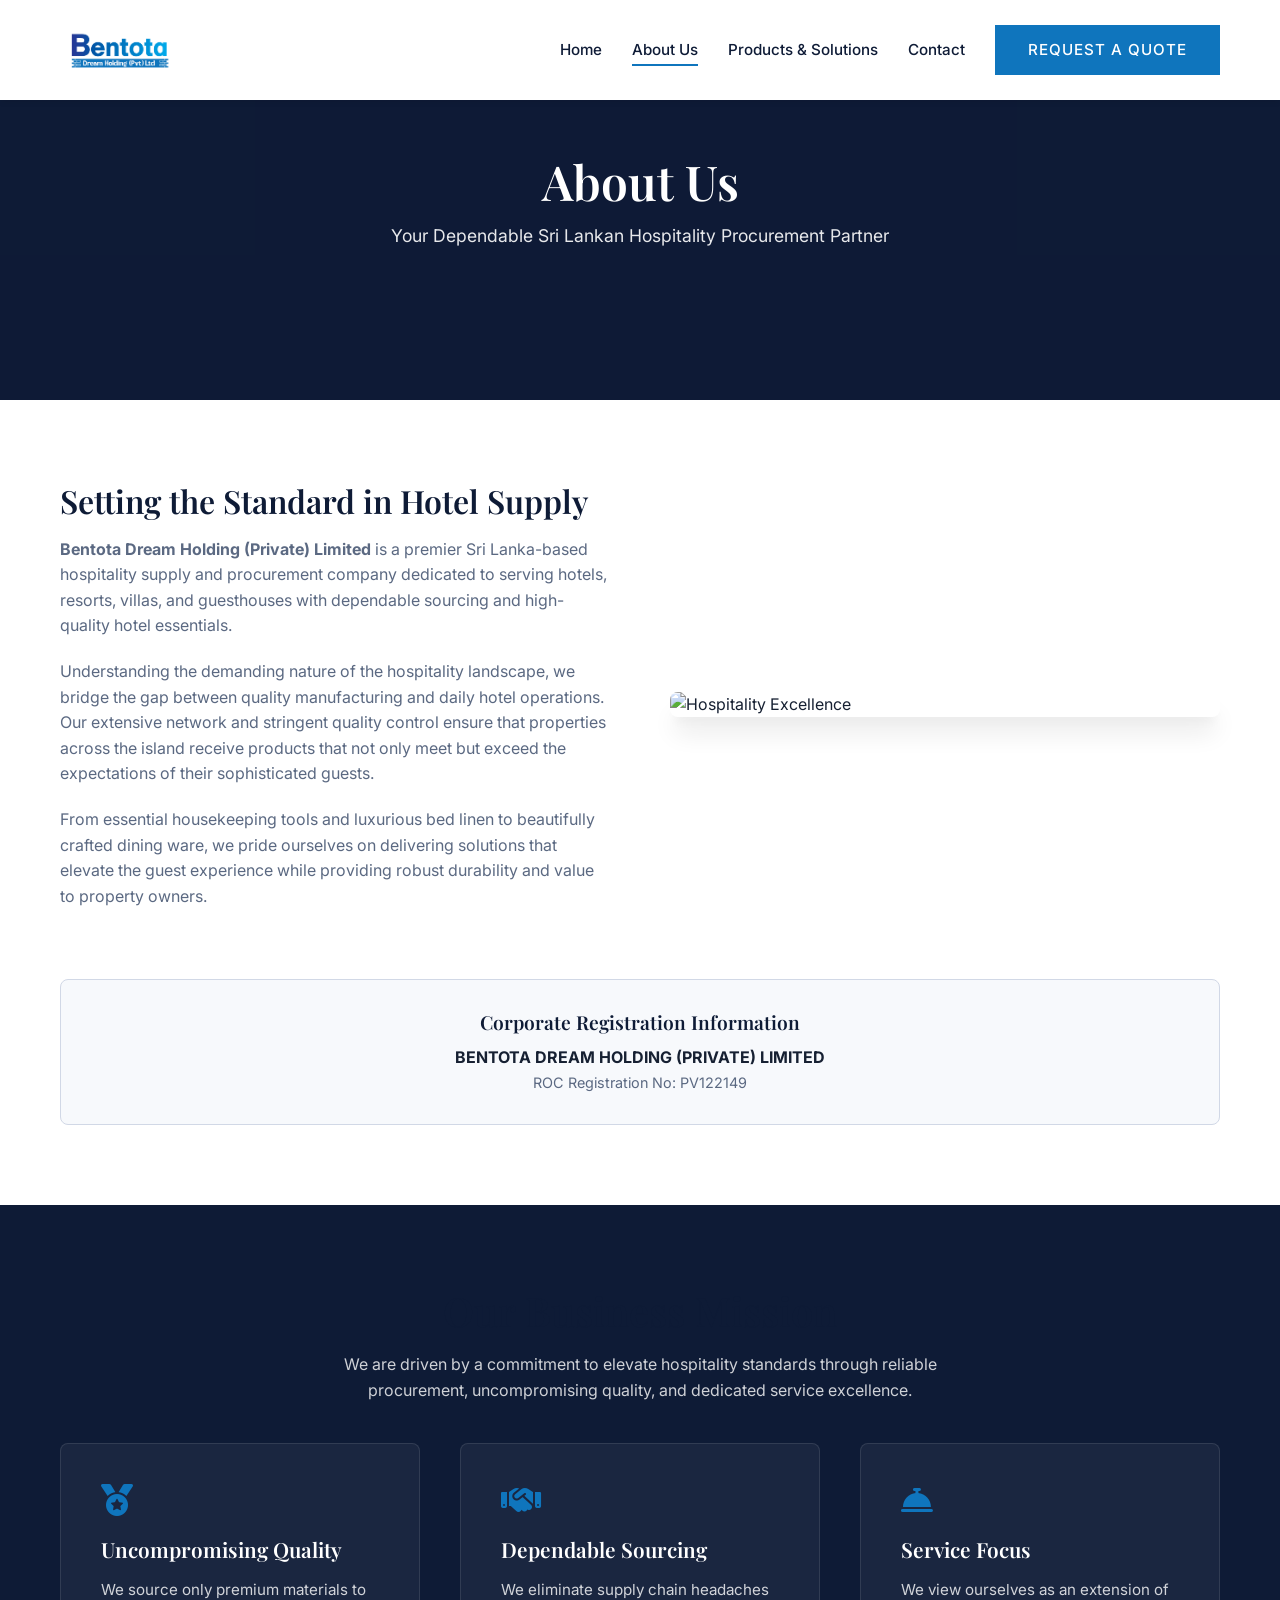
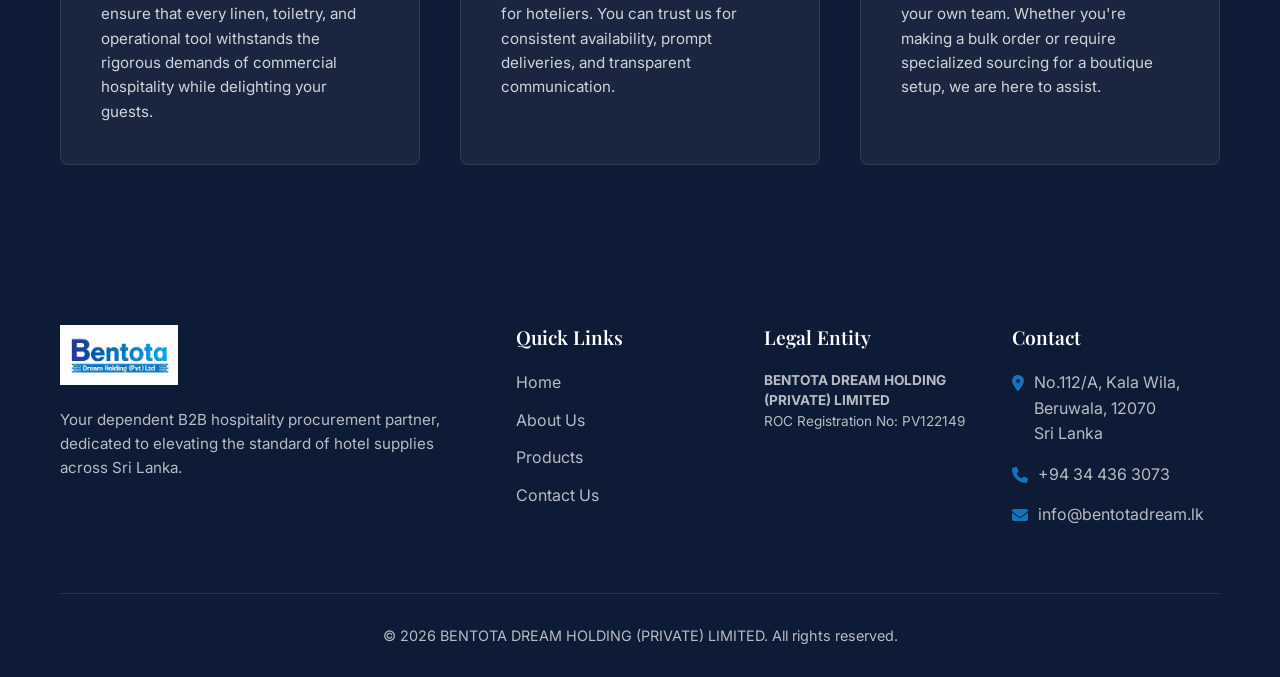
==== about.html @ bf65d2e4 "first" ====
<!DOCTYPE html>
<html lang="en">
<head>
    <meta charset="UTF-8">
    <meta name="viewport" content="width=device-width, initial-scale=1.0">
    <title>About Us | Bentota Dream Hotel Supplies</title>
    <meta name="description" content="Learn about BENTOTA DREAM HOLDING (PRIVATE) LIMITED, your dependable Sri Lanka-based hospitality supply and procurement partner serving hotels, resorts, and villas.">
    <link rel="stylesheet" href="assets/css/style.css">
    <link rel="stylesheet" href="https://cdnjs.cloudflare.com/ajax/libs/font-awesome/6.4.0/css/all.min.css">
    <style>
        .about-content-wrapper {
            display: grid;
            grid-template-columns: 1fr 1fr;
            gap: 60px;
            align-items: center;
        }
        .about-text h3 {
            margin-bottom: 20px;
            font-size: 1.8rem;
        }
        .about-text p {
            margin-bottom: 20px;
            color: var(--text-light);
        }
        .about-image img {
            border-radius: 8px;
            box-shadow: var(--shadow-lg);
        }
        .stats-grid {
            display: grid;
            grid-template-columns: repeat(3, 1fr);
            gap: 30px;
            margin-top: 50px;
            text-align: center;
        }
        .stat-item h4 {
            font-size: 3rem;
            color: var(--secondary);
            margin-bottom: 10px;
        }
        .stat-item p {
            font-weight: 500;
            color: var(--text-dark);
            text-transform: uppercase;
            letter-spacing: 1px;
            font-size: 0.9rem;
        }

        .values-section {
            background-color: var(--primary);
            color: var(--white);
            padding: 80px 0;
        }
        .values-grid {
            display: grid;
            grid-template-columns: repeat(auto-fit, minmax(300px, 1fr));
            gap: 40px;
            margin-top: 40px;
        }
        .value-card {
            background: rgba(255, 255, 255, 0.05);
            padding: 40px;
            border-radius: 8px;
            border: 1px solid rgba(255, 255, 255, 0.1);
        }
        .value-card i {
            font-size: 2rem;
            color: var(--secondary);
            margin-bottom: 20px;
        }
        .value-card h4 {
            color: var(--white);
            font-size: 1.3rem;
            margin-bottom: 15px;
        }
        .value-card p {
            color: rgba(255, 255, 255, 0.8);
            font-size: 0.95rem;
        }
        
        .legal-box {
            background: var(--bg-color);
            border: 1px solid var(--border-color);
            padding: 30px;
            border-radius: 8px;
            margin-top: 50px;
            text-align: center;
        }

        @media (max-width: 992px) {
            .about-content-wrapper { grid-template-columns: 1fr; }
            .about-image { order: -1; }
            .stats-grid { grid-template-columns: 1fr; }
        }
    </style>
</head>
<body>

    <!-- Header Navigation -->
    <header class="scrolled"> <!-- Force scrolled state for inner pages if desired, or let JS handle it -->
        <div class="container navbar">
            <a href="index.html" class="logo-link"><img src="images/logo.jpg" alt="Bentota Dream Logo"></a>
            
            <nav class="nav-links">
                <a href="index.html" class="nav-link" style="color: var(--primary);">Home</a>
                <a href="about.html" class="nav-link" style="color: var(--primary);">About Us</a>
                <a href="products.html" class="nav-link" style="color: var(--primary);">Products & Solutions</a>
                <a href="contact.html" class="nav-link" style="color: var(--primary);">Contact</a>
                <a href="contact.html" class="btn btn-primary">Request a Quote</a>
            </nav>
            
            <button class="hamburger" style="color: var(--primary);">
                <i class="fas fa-bars"></i>
            </button>
        </div>
    </header>

    <!-- Page Banner -->
    <div class="page-banner" style="background-image: url('https://images.unsplash.com/photo-1541971875076-8f970d573be6?ixlib=rb-4.0.3&auto=format&fit=crop&w=1920&q=80');">
        <div class="page-banner-content container">
            <h1>About Us</h1>
            <p>Your Dependable Sri Lankan Hospitality Procurement Partner</p>
        </div>
    </div>

    <!-- About Section -->
    <section class="section section-light">
        <div class="container">
            <div class="about-content-wrapper">
                <div class="about-text">
                    <h2 class="section-title" style="text-align: left; font-size: 2rem;">Setting the Standard in Hotel Supply</h2>
                    <p><strong>Bentota Dream Holding (Private) Limited</strong> is a premier Sri Lanka-based hospitality supply and procurement company dedicated to serving hotels, resorts, villas, and guesthouses with dependable sourcing and high-quality hotel essentials.</p>
                    <p>Understanding the demanding nature of the hospitality landscape, we bridge the gap between quality manufacturing and daily hotel operations. Our extensive network and stringent quality control ensure that properties across the island receive products that not only meet but exceed the expectations of their sophisticated guests.</p>
                    <p>From essential housekeeping tools and luxurious bed linen to beautifully crafted dining ware, we pride ourselves on delivering solutions that elevate the guest experience while providing robust durability and value to property owners.</p>
                </div>
                <div class="about-image">
                    <img src="https://images.unsplash.com/photo-1574680096145-d05b474e2155?ixlib=rb-4.0.3&auto=format&fit=crop&w=800&q=80" alt="Hospitality Excellence">
                </div>
            </div>
            
            <div class="legal-box">
                <h3 style="margin-bottom: 10px; font-size: 1.2rem;">Corporate Registration Information</h3>
                <p style="color: var(--text-dark);"><strong>BENTOTA DREAM HOLDING (PRIVATE) LIMITED</strong></p>
                <p style="color: var(--text-light); font-size: 0.9rem;">ROC Registration No: PV122149</p>
            </div>
        </div>
    </section>

    <!-- Core Values Section -->
    <section class="values-section">
        <div class="container">
            <div class="text-center">
                <h2 style="font-size: 2.5rem; margin-bottom: 15px;">Our Business Mission</h2>
                <p style="color: rgba(255, 255, 255, 0.8); max-width: 600px; margin: 0 auto;">We are driven by a commitment to elevate hospitality standards through reliable procurement, uncompromising quality, and dedicated service excellence.</p>
            </div>
            
            <div class="values-grid">
                <div class="value-card">
                    <i class="fas fa-medal"></i>
                    <h4>Uncompromising Quality</h4>
                    <p>We source only premium materials to ensure that every linen, toiletry, and operational tool withstands the rigorous demands of commercial hospitality while delighting your guests.</p>
                </div>
                <div class="value-card">
                    <i class="fas fa-handshake"></i>
                    <h4>Dependable Sourcing</h4>
                    <p>We eliminate supply chain headaches for hoteliers. You can trust us for consistent availability, prompt deliveries, and transparent communication.</p>
                </div>
                <div class="value-card">
                    <i class="fas fa-concierge-bell"></i>
                    <h4>Service Focus</h4>
                    <p>We view ourselves as an extension of your own team. Whether you're making a bulk order or require specialized sourcing for a boutique setup, we are here to assist.</p>
                </div>
            </div>
        </div>
    </section>

    <!-- Footer -->
    <footer>
        <div class="container">
            <div class="footer-grid">
                <div class="footer-col">
                    <a href="index.html" class="footer-logo"><img src="images/logo.jpg" alt="Bentota Dream Logo"></a>
                    <p>Your dependent B2B hospitality procurement partner, dedicated to elevating the standard of hotel supplies across Sri Lanka.</p>
                </div>
                <div class="footer-col">
                    <h3>Quick Links</h3>
                    <ul class="footer-links">
                        <li><a href="index.html">Home</a></li>
                        <li><a href="about.html">About Us</a></li>
                        <li><a href="products.html">Products</a></li>
                        <li><a href="contact.html">Contact Us</a></li>
                    </ul>
                </div>
                <div class="footer-col">
                    <h3>Legal Entity</h3>
                    <p style="font-size: 0.85rem; line-height: 1.5;">
                        <strong>BENTOTA DREAM HOLDING (PRIVATE) LIMITED</strong><br>
                        ROC Registration No: PV122149
                    </p>
                </div>
                <div class="footer-col">
                    <h3>Contact</h3>
                    <ul class="footer-contact">
                        <li>
                            <i class="fas fa-map-marker-alt"></i>
                            <span>No.112/A, Kala Wila,<br>Beruwala, 12070<br>Sri Lanka</span>
                        </li>
                        <li>
                            <i class="fas fa-phone"></i>
                            <span>+94 34 436 3073</span>
                        </li>
                        <li>
                            <i class="fas fa-envelope"></i>
                            <span>info@bentotadream.lk</span>
                        </li>
                    </ul>
                </div>
            </div>
            <div class="footer-bottom">
                <p>&copy; 2026 BENTOTA DREAM HOLDING (PRIVATE) LIMITED. All rights reserved.</p>
            </div>
        </div>
    </footer>

    <script src="assets/js/main.js"></script>
    <script>
        // Ensure header acts correctly on non-home pages
        document.querySelector('header').classList.add('scrolled');
        window.addEventListener('scroll', () => {
            document.querySelector('header').classList.add('scrolled');
        });
    </script>
</body>
</html>
---- assets/css/style.css ----
@import url('https://fonts.googleapis.com/css2?family=Inter:wght@300;400;500;600&family=Playfair+Display:wght@400;500;600;700&display=swap');

:root {
  --primary: #0e1b36;        /* Deep Dark Blue */
  --secondary: #0f75bd;      /* Main Brand Blue */
  --secondary-hover: #0a568c; /* Darker blue for hover states */
  --bg-color: #f7f9fc;       /* Very light cool blue-white */
  --text-dark: #162032;      /* Deep blue-tinted text */
  --text-light: #5b6982;
  --white: #FFFFFF;
  --border-color: #d1d8e6;
  --danger: #e74c3c;
  --success: #2ecc71;
  --transition: all 0.3s ease;
  --shadow-sm: 0 4px 6px -1px rgba(0, 0, 0, 0.05), 0 2px 4px -1px rgba(0, 0, 0, 0.03);
  --shadow-md: 0 10px 15px -3px rgba(0, 0, 0, 0.1), 0 4px 6px -2px rgba(0, 0, 0, 0.05);
  --shadow-lg: 0 20px 25px -5px rgba(0, 0, 0, 0.1), 0 10px 10px -5px rgba(0, 0, 0, 0.04);
}

* {
  margin: 0;
  padding: 0;
  box-sizing: border-box;
}

body {
  font-family: 'Inter', sans-serif;
  color: var(--text-dark);
  background-color: var(--bg-color);
  line-height: 1.6;
  -webkit-font-smoothing: antialiased;
}

h1, h2, h3, h4, h5, h6 {
  font-family: 'Playfair Display', serif;
  font-weight: 600;
  color: var(--primary);
  line-height: 1.3;
}

a {
  text-decoration: none;
  color: inherit;
  transition: var(--transition);
}

ul {
  list-style: none;
}

img {
  max-width: 100%;
  height: auto;
  display: block;
}

/* Layout Classes */
.container {
  width: 100%;
  max-width: 1200px;
  margin: 0 auto;
  padding: 0 20px;
}

.section {
  padding: 80px 0;
}

.section-light {
  background-color: var(--white);
}

.section-dark {
  background-color: var(--primary);
  color: var(--white);
}

.section-dark h1, .section-dark h2, .section-dark h3 {
  color: var(--white);
}

.section-dark p {
  color: rgba(255, 255, 255, 0.8);
}

.text-center { text-align: center; }
.mt-1 { margin-top: 1rem; }
.mt-2 { margin-top: 2rem; }
.mt-3 { margin-top: 3rem; }
.mb-1 { margin-bottom: 1rem; }
.mb-2 { margin-bottom: 2rem; }
.mb-3 { margin-bottom: 3rem; }
.mb-4 { margin-bottom: 4rem; }

/* Buttons */
.btn {
  display: inline-block;
  padding: 12px 32px;
  font-size: 0.95rem;
  font-weight: 500;
  text-transform: uppercase;
  letter-spacing: 1px;
  border: 1px solid transparent;
  cursor: pointer;
  transition: var(--transition);
}

.btn-primary {
  background-color: var(--secondary);
  color: var(--white);
}

.btn-primary:hover {
  background-color: var(--secondary-hover);
  transform: translateY(-2px);
  box-shadow: var(--shadow-md);
}

.btn-outline {
  background-color: transparent;
  border-color: var(--secondary);
  color: var(--secondary);
}

.btn-outline:hover {
  background-color: var(--secondary);
  color: var(--white);
  transform: translateY(-2px);
  box-shadow: var(--shadow-md);
}

/* Header & Navigation */
header {
  position: fixed;
  top: 0;
  left: 0;
  width: 100%;
  z-index: 1000;
  background-color: var(--white);
  transition: var(--transition);
  padding: 20px 0;
  box-shadow: var(--shadow-sm);
}

header.scrolled {
  padding: 15px 0;
}

header .nav-link {
  color: var(--primary);
}

header .logo-text {
  color: var(--primary);
}

.navbar {
  display: flex;
  justify-content: space-between;
  align-items: center;
}

.logo-link {
  display: block;
}

.logo-link img {
  height: 60px;
  width: auto;
  object-fit: contain;
}

.nav-links {
  display: flex;
  align-items: center;
  gap: 30px;
}

.nav-link {
  font-size: 0.95rem;
  font-weight: 500;

  position: relative;
}

.nav-link::after {
  content: '';
  position: absolute;
  bottom: -4px;
  left: 0;
  width: 0;
  height: 2px;
  background-color: var(--secondary);
  transition: var(--transition);
}

.nav-link:hover::after,
.nav-link.active::after {
  width: 100%;
}

.hamburger {
  display: none;
  cursor: pointer;
  background: none;
  border: none;
  color: inherit;
}

.hamburger i {
  font-size: 1.5rem;
}

/* Page Banner (For inner pages) */
.page-banner {
  height: 40vh;
  min-height: 400px;
  background-color: var(--primary);
  background-size: cover;
  background-position: center;
  position: relative;
  display: flex;
  align-items: center;
  justify-content: center;
  text-align: center;
}

.page-banner::before {
  content: '';
  position: absolute;
  top: 0;
  left: 0;
  width: 100%;
  height: 100%;
  background: rgba(14, 27, 54, 0.8);
}

.page-banner-content {
  position: relative;
  z-index: 1;
}

.page-banner h1 {
  color: var(--white);
  font-size: 3rem;
  margin-bottom: 10px;
}

.page-banner p {
  color: rgba(255, 255, 255, 0.9);
  font-size: 1.1rem;
}

/* Common Components */
.section-title {
  font-size: 2.5rem;
  margin-bottom: 15px;
  text-align: center;
}

.section-subtitle {
  text-align: center;
  color: var(--text-light);
  max-width: 700px;
  margin: 0 auto 50px auto;
  font-size: 1.1rem;
}

/* Footer */
footer {
  background-color: var(--primary);
  color: rgba(255, 255, 255, 0.7);
  padding: 80px 0 30px;
}

.footer-grid {
  display: grid;
  grid-template-columns: 2fr 1fr 1fr 1fr;
  gap: 40px;
  margin-bottom: 50px;
}

.footer-col h3 {
  color: var(--white);
  font-size: 1.2rem;
  margin-bottom: 20px;
}

.footer-logo {
  display: inline-block;
  margin-bottom: 15px;
}

.footer-logo img {
  height: 60px;
  width: auto;
  object-fit: contain;
}

.footer-col p {
  margin-bottom: 15px;
  font-size: 0.95rem;
}

.footer-links li {
  margin-bottom: 12px;
}

.footer-links a {
  transition: var(--transition);
}

.footer-links a:hover {
  color: var(--secondary);
}

.footer-contact li {
  margin-bottom: 15px;
  display: flex;
  align-items: flex-start;
  gap: 10px;
}

.footer-contact i {
  color: var(--secondary);
  margin-top: 5px;
}

.footer-bottom {
  text-align: center;
  padding-top: 30px;
  border-top: 1px solid rgba(255, 255, 255, 0.1);
  font-size: 0.9rem;
}

/* Responsive */
@media (max-width: 992px) {
  .footer-grid {
    grid-template-columns: 1fr 1fr;
  }
}

@media (max-width: 768px) {
  .hamburger {
    display: block;
    color: var(--primary);
  }

  .nav-links {
    position: fixed;
    top: 70px;
    left: -100%;
    width: 100%;
    height: calc(100vh - 70px);
    background-color: var(--white);
    flex-direction: column;
    justify-content: center;
    transition: var(--transition);
  }

  .nav-links.active {
    left: 0;
  }

  .nav-links .nav-link {
    color: var(--primary) !important;
    font-size: 1.2rem;
  }
  
  .nav-links .btn {
    margin-top: 20px;
  }

  .footer-grid {
    grid-template-columns: 1fr;
  }
  
  .section {
    padding: 60px 0;
  }
  
  .section-title {
    font-size: 2rem;
  }
}
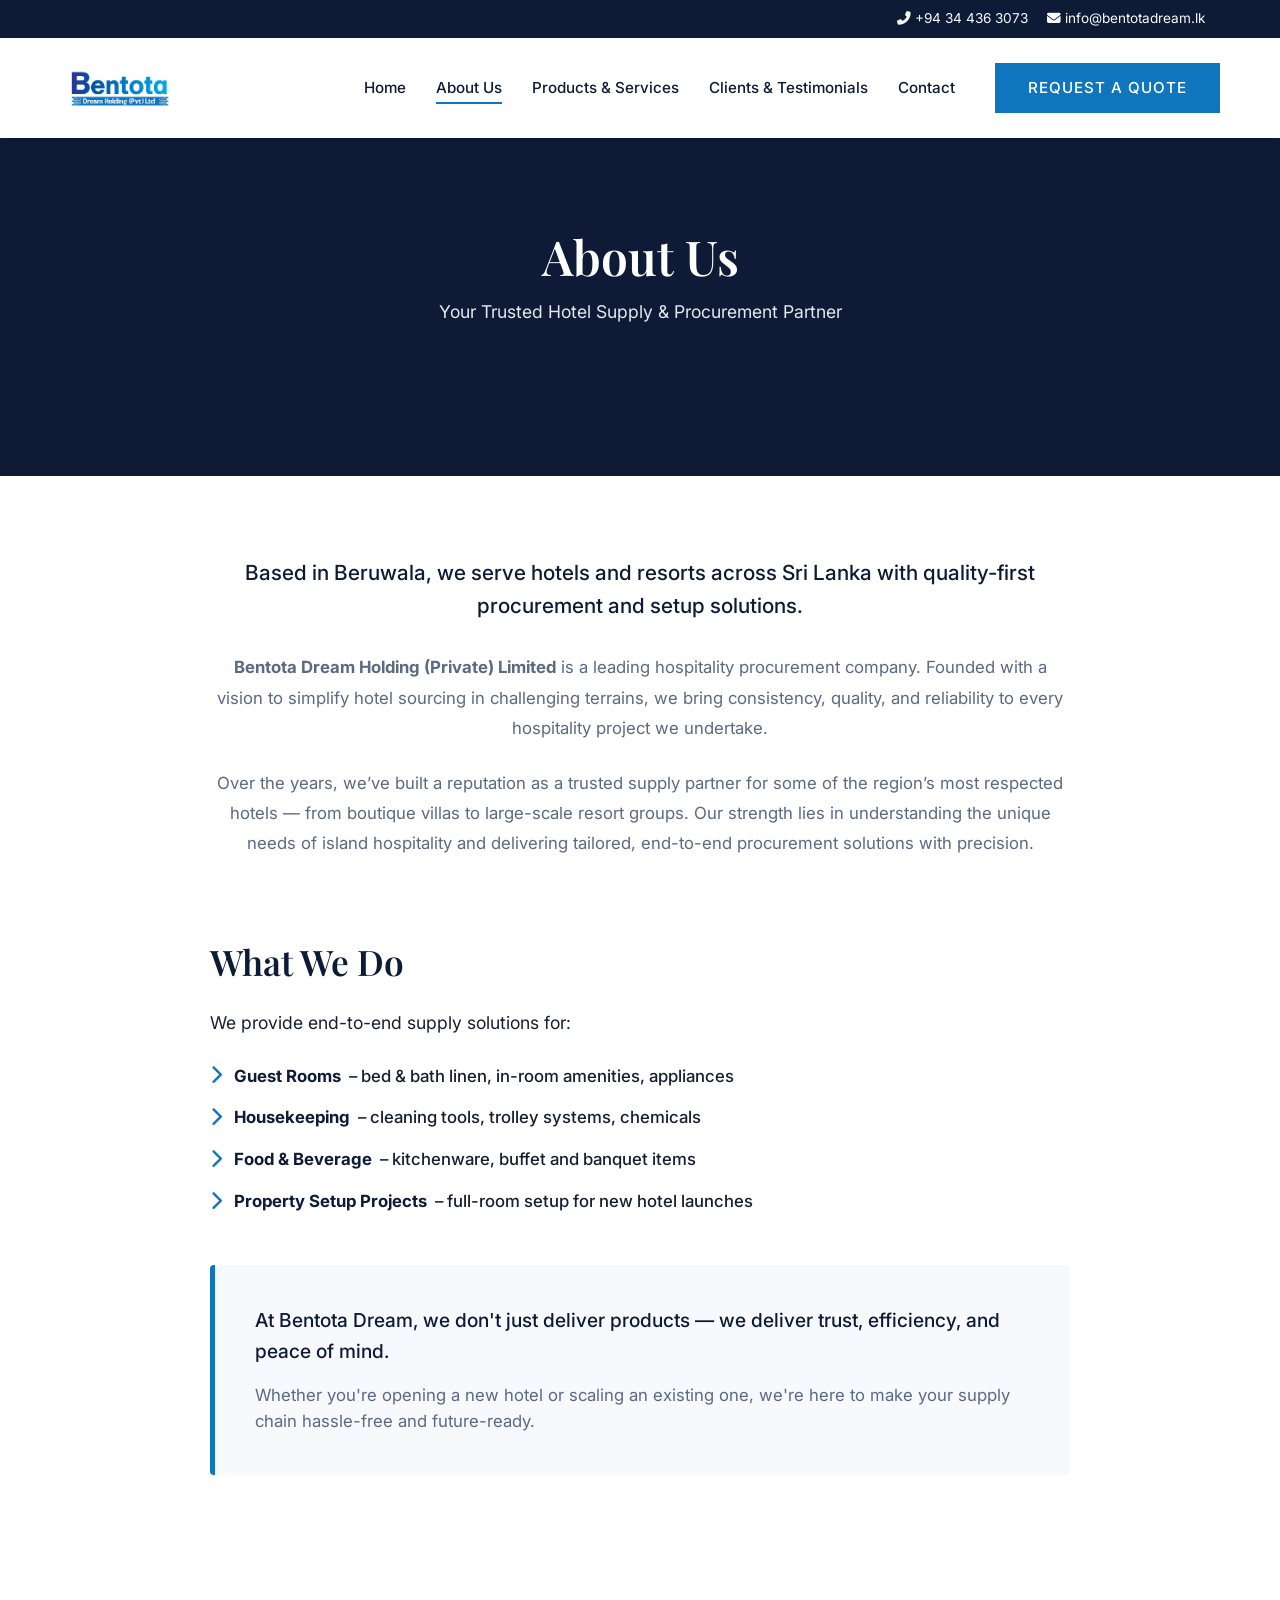
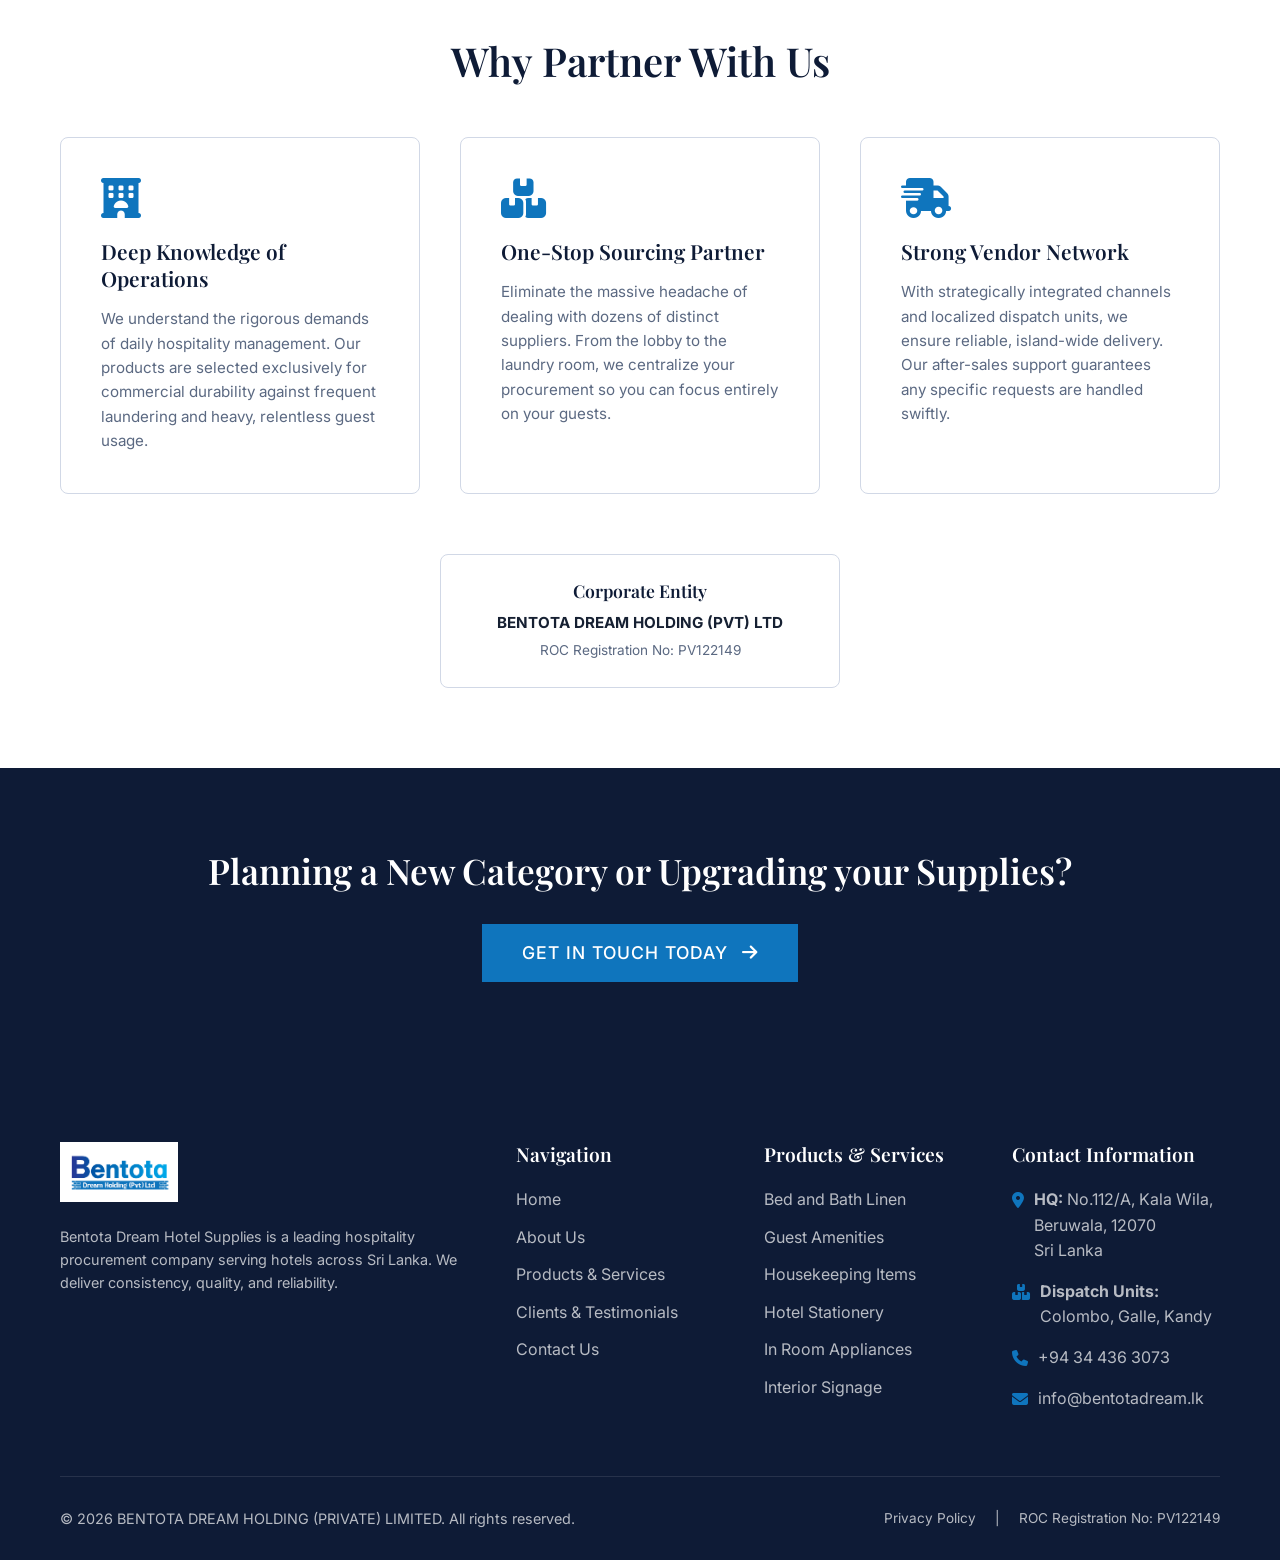
==== commit d80edbec: "second" ====
--- a/about.html
+++ b/about.html
@@ -4,112 +4,86 @@
     <meta charset="UTF-8">
     <meta name="viewport" content="width=device-width, initial-scale=1.0">
     <title>About Us | Bentota Dream Hotel Supplies</title>
-    <meta name="description" content="Learn about BENTOTA DREAM HOLDING (PRIVATE) LIMITED, your dependable Sri Lanka-based hospitality supply and procurement partner serving hotels, resorts, and villas.">
+    <meta name="description" content="Learn about BENTOTA DREAM HOLDING (PRIVATE) LIMITED, your dependable Sri Lanka-based hospitality supply and procurement partner.">
     <link rel="stylesheet" href="assets/css/style.css">
     <link rel="stylesheet" href="https://cdnjs.cloudflare.com/ajax/libs/font-awesome/6.4.0/css/all.min.css">
+    <link rel="icon" type="image/png" href="images/favicon.png">
     <style>
-        .about-content-wrapper {
-            display: grid;
-            grid-template-columns: 1fr 1fr;
-            gap: 60px;
-            align-items: center;
-        }
-        .about-text h3 {
-            margin-bottom: 20px;
-            font-size: 1.8rem;
-        }
-        .about-text p {
-            margin-bottom: 20px;
-            color: var(--text-light);
-        }
-        .about-image img {
-            border-radius: 8px;
-            box-shadow: var(--shadow-lg);
-        }
-        .stats-grid {
-            display: grid;
-            grid-template-columns: repeat(3, 1fr);
-            gap: 30px;
-            margin-top: 50px;
-            text-align: center;
-        }
-        .stat-item h4 {
-            font-size: 3rem;
-            color: var(--secondary);
-            margin-bottom: 10px;
-        }
-        .stat-item p {
-            font-weight: 500;
-            color: var(--text-dark);
-            text-transform: uppercase;
-            letter-spacing: 1px;
-            font-size: 0.9rem;
-        }
-
-        .values-section {
-            background-color: var(--primary);
-            color: var(--white);
-            padding: 80px 0;
-        }
+        header { top: 38px; }
+        header.scrolled { top: 0; }
+        
         .values-grid {
             display: grid;
             grid-template-columns: repeat(auto-fit, minmax(300px, 1fr));
             gap: 40px;
-            margin-top: 40px;
         }
         .value-card {
-            background: rgba(255, 255, 255, 0.05);
             padding: 40px;
             border-radius: 8px;
-            border: 1px solid rgba(255, 255, 255, 0.1);
+            text-align: left;
+            transition: var(--transition);
+        }
+        .value-card:hover {
+            transform: translateY(-5px);
+            box-shadow: var(--shadow-md);
         }
         .value-card i {
-            font-size: 2rem;
-            color: var(--secondary);
+            font-size: 2.5rem;
             margin-bottom: 20px;
         }
         .value-card h4 {
-            color: var(--white);
             font-size: 1.3rem;
             margin-bottom: 15px;
         }
         .value-card p {
-            color: rgba(255, 255, 255, 0.8);
             font-size: 0.95rem;
+            line-height: 1.6;
         }
         
         .legal-box {
-            background: var(--bg-color);
+            background: var(--white);
             border: 1px solid var(--border-color);
-            padding: 30px;
+            padding: 25px;
             border-radius: 8px;
-            margin-top: 50px;
             text-align: center;
         }
+        
+        .page-banner { margin-top: 38px; }
 
         @media (max-width: 992px) {
-            .about-content-wrapper { grid-template-columns: 1fr; }
-            .about-image { order: -1; }
-            .stats-grid { grid-template-columns: 1fr; }
+            header { top: 0; }
+            .top-bar { display: none; }
+            .page-banner { margin-top: 0; }
         }
     </style>
 </head>
 <body>
 
+    <!-- Top Bar -->
+    <div class="top-bar">
+        <div class="container" style="display: flex; justify-content: flex-end; align-items: center;">
+            <div>
+                <a href="tel:+94344363073"><i class="fas fa-phone-alt"></i> +94 34 436 3073</a>
+                <a href="mailto:info@bentotadream.lk"><i class="fas fa-envelope"></i> info@bentotadream.lk</a>
+            </div>
+        </div>
+    </div>
+
     <!-- Header Navigation -->
-    <header class="scrolled"> <!-- Force scrolled state for inner pages if desired, or let JS handle it -->
+    <header class="scrolled">
         <div class="container navbar">
-            <a href="index.html" class="logo-link"><img src="images/logo.jpg" alt="Bentota Dream Logo"></a>
+            <a href="index" class="logo-link"><img src="images/logo.jpg" alt="Bentota Dream Logo"></a>
             
             <nav class="nav-links">
-                <a href="index.html" class="nav-link" style="color: var(--primary);">Home</a>
-                <a href="about.html" class="nav-link" style="color: var(--primary);">About Us</a>
-                <a href="products.html" class="nav-link" style="color: var(--primary);">Products & Solutions</a>
-                <a href="contact.html" class="nav-link" style="color: var(--primary);">Contact</a>
-                <a href="contact.html" class="btn btn-primary">Request a Quote</a>
+                <a href="index" class="nav-link">Home</a>
+                <a href="about" class="nav-link active">About Us</a>
+                <a href="products" class="nav-link">Products & Services</a>
+                <a href="clients" class="nav-link">Clients & Testimonials</a>
+                <a href="contact" class="nav-link">Contact</a>
+                <a href="contact" class="btn btn-primary" style="margin-left: 10px;">Request a Quote</a>
             </nav>
             
-            <button class="hamburger" style="color: var(--primary);">
+            <button class="hamburger">
                 <i class="fas fa-bars"></i>
             </button>
         </div>
@@ -119,58 +93,85 @@
     <div class="page-banner" style="background-image: url('https://images.unsplash.com/photo-1541971875076-8f970d573be6?ixlib=rb-4.0.3&auto=format&fit=crop&w=1920&q=80');">
         <div class="page-banner-content container">
             <h1>About Us</h1>
-            <p>Your Dependable Sri Lankan Hospitality Procurement Partner</p>
+            <p>Your Trusted Hotel Supply & Procurement Partner</p>
         </div>
     </div>
 
-    <!-- About Section -->
+    <!-- Intro Narrative -->
+    <section class="section section-light" style="padding-bottom: 40px;">
+        <div class="container" style="max-width: 900px; text-align: center;">
+            <p style="font-size: 1.3rem; color: var(--primary); margin-bottom: 30px; font-weight: 500;">
+                Based in Beruwala, we serve hotels and resorts across Sri Lanka with quality-first procurement and setup solutions.
+            </p>
+            
+            <p style="color: var(--text-light); margin-bottom: 25px; font-size: 1.05rem; line-height: 1.8;">
+                <strong>Bentota Dream Holding (Private) Limited</strong> is a leading hospitality procurement company. Founded with a vision to simplify hotel sourcing in challenging terrains, we bring consistency, quality, and reliability to every hospitality project we undertake.
+            </p>
+            
+            <p style="color: var(--text-light); font-size: 1.05rem; line-height: 1.8;">
+                Over the years, we’ve built a reputation as a trusted supply partner for some of the region’s most respected hotels — from boutique villas to large-scale resort groups. Our strength lies in understanding the unique needs of island hospitality and delivering tailored, end-to-end procurement solutions with precision.
+            </p>
+        </div>
+    </section>
+
+    <!-- What We Do -->
+    <section class="section" style="background-color: var(--white); padding-top: 40px;">
+        <div class="container" style="max-width: 900px;">
+            <h2 style="font-size: 2.2rem; margin-bottom: 25px; color: var(--primary);">What We Do</h2>
+            <p style="margin-bottom: 25px; font-size: 1.1rem; color: var(--text-dark);">We provide end-to-end supply solutions for:</p>
+            
+            <ul class="why-us-list" style="margin-top: 0; font-size: 1.1rem;">
+                <li style="margin-bottom: 15px;"><i class="fas fa-chevron-right" style="color: var(--secondary);"></i> <span style="margin-right: 8px; color: var(--primary);"><strong>Guest Rooms</strong></span> – bed & bath linen, in-room amenities, appliances</li>
+                <li style="margin-bottom: 15px;"><i class="fas fa-chevron-right" style="color: var(--secondary);"></i> <span style="margin-right: 8px; color: var(--primary);"><strong>Housekeeping</strong></span> – cleaning tools, trolley systems, chemicals</li>
+                <li style="margin-bottom: 15px;"><i class="fas fa-chevron-right" style="color: var(--secondary);"></i> <span style="margin-right: 8px; color: var(--primary);"><strong>Food & Beverage</strong></span> – kitchenware, buffet and banquet items</li>
+                <li style="margin-bottom: 15px;"><i class="fas fa-chevron-right" style="color: var(--secondary);"></i> <span style="margin-right: 8px; color: var(--primary);"><strong>Property Setup Projects</strong></span> – full-room setup for new hotel launches</li>
+            </ul>
+            
+            <div style="margin-top: 50px; padding: 40px; background: var(--bg-color); border-left: 5px solid var(--secondary); border-radius: 4px;">
+                <p style="font-size: 1.2rem; color: var(--primary); margin-bottom: 15px; font-weight: 500;">At Bentota Dream, we don't just deliver products — we deliver trust, efficiency, and peace of mind.</p>
+                <p style="margin-bottom: 0; color: var(--text-light); font-size: 1.05rem;">Whether you're opening a new hotel or scaling an existing one, we're here to make your supply chain hassle-free and future-ready.</p>
+            </div>
+        </div>
+    </section>
+
+    <!-- Why Us -->
     <section class="section section-light">
         <div class="container">
-            <div class="about-content-wrapper">
-                <div class="about-text">
-                    <h2 class="section-title" style="text-align: left; font-size: 2rem;">Setting the Standard in Hotel Supply</h2>
-                    <p><strong>Bentota Dream Holding (Private) Limited</strong> is a premier Sri Lanka-based hospitality supply and procurement company dedicated to serving hotels, resorts, villas, and guesthouses with dependable sourcing and high-quality hotel essentials.</p>
-                    <p>Understanding the demanding nature of the hospitality landscape, we bridge the gap between quality manufacturing and daily hotel operations. Our extensive network and stringent quality control ensure that properties across the island receive products that not only meet but exceed the expectations of their sophisticated guests.</p>
-                    <p>From essential housekeeping tools and luxurious bed linen to beautifully crafted dining ware, we pride ourselves on delivering solutions that elevate the guest experience while providing robust durability and value to property owners.</p>
-                </div>
-                <div class="about-image">
-                    <img src="https://images.unsplash.com/photo-1574680096145-d05b474e2155?ixlib=rb-4.0.3&auto=format&fit=crop&w=800&q=80" alt="Hospitality Excellence">
-                </div>
-            </div>
-            
-            <div class="legal-box">
-                <h3 style="margin-bottom: 10px; font-size: 1.2rem;">Corporate Registration Information</h3>
-                <p style="color: var(--text-dark);"><strong>BENTOTA DREAM HOLDING (PRIVATE) LIMITED</strong></p>
-                <p style="color: var(--text-light); font-size: 0.9rem;">ROC Registration No: PV122149</p>
-            </div>
-        </div>
-    </section>
-
-    <!-- Core Values Section -->
-    <section class="values-section">
-        <div class="container">
-            <div class="text-center">
-                <h2 style="font-size: 2.5rem; margin-bottom: 15px;">Our Business Mission</h2>
-                <p style="color: rgba(255, 255, 255, 0.8); max-width: 600px; margin: 0 auto;">We are driven by a commitment to elevate hospitality standards through reliable procurement, uncompromising quality, and dedicated service excellence.</p>
-            </div>
-            
-            <div class="values-grid">
-                <div class="value-card">
-                    <i class="fas fa-medal"></i>
-                    <h4>Uncompromising Quality</h4>
-                    <p>We source only premium materials to ensure that every linen, toiletry, and operational tool withstands the rigorous demands of commercial hospitality while delighting your guests.</p>
-                </div>
-                <div class="value-card">
-                    <i class="fas fa-handshake"></i>
-                    <h4>Dependable Sourcing</h4>
-                    <p>We eliminate supply chain headaches for hoteliers. You can trust us for consistent availability, prompt deliveries, and transparent communication.</p>
-                </div>
-                <div class="value-card">
-                    <i class="fas fa-concierge-bell"></i>
-                    <h4>Service Focus</h4>
-                    <p>We view ourselves as an extension of your own team. Whether you're making a bulk order or require specialized sourcing for a boutique setup, we are here to assist.</p>
-                </div>
-            </div>
+            <h2 class="section-title text-center">Why Partner With Us</h2>
+            
+            <div class="values-grid" style="margin-top: 50px;">
+                <div class="value-card" style="background: var(--white); border: 1px solid var(--border-color); color: var(--text-dark);">
+                    <i class="fas fa-hotel" style="color: var(--secondary);"></i>
+                    <h4 style="color: var(--primary);">Deep Knowledge of Operations</h4>
+                    <p style="color: var(--text-light);">We understand the rigorous demands of daily hospitality management. Our products are selected exclusively for commercial durability against frequent laundering and heavy, relentless guest usage.</p>
+                </div>
+                
+                <div class="value-card" style="background: var(--white); border: 1px solid var(--border-color); color: var(--text-dark);">
+                    <i class="fas fa-boxes" style="color: var(--secondary);"></i>
+                    <h4 style="color: var(--primary);">One-Stop Sourcing Partner</h4>
+                    <p style="color: var(--text-light);">Eliminate the massive headache of dealing with dozens of distinct suppliers. From the lobby to the laundry room, we centralize your procurement so you can focus entirely on your guests.</p>
+                </div>
+                
+                <div class="value-card" style="background: var(--white); border: 1px solid var(--border-color); color: var(--text-dark);">
+                    <i class="fas fa-truck-fast" style="color: var(--secondary);"></i>
+                    <h4 style="color: var(--primary);">Strong Vendor Network</h4>
+                    <p style="color: var(--text-light);">With strategically integrated channels and localized dispatch units, we ensure reliable, island-wide delivery. Our after-sales support guarantees any specific requests are handled swiftly.</p>
+                </div>
+            </div>
+            
+            <div class="legal-box" style="max-width: 400px; margin: 60px auto 0;">
+                <h3 style="margin-bottom: 8px; font-size: 1.1rem; color: var(--primary);">Corporate Entity</h3>
+                <p style="color: var(--text-dark); font-size: 0.95rem;"><strong>BENTOTA DREAM HOLDING (PVT) LTD</strong></p>
+                <p style="color: var(--text-light); font-size: 0.85rem; margin-top: 5px;">ROC Registration No: PV122149</p>
+            </div>
+        </div>
+    </section>
+
+    <!-- CTA Setup -->
+    <section class="cta-band" style="background: var(--primary); padding: 80px 0;">
+        <div class="container text-center">
+            <h2 style="font-size: 2.2rem; margin-bottom: 30px; color: var(--white);">Planning a New Category or Upgrading your Supplies?</h2>
+            <a href="contact" class="btn btn-primary" style="background-color: var(--secondary); border: none; padding: 15px 40px; font-size: 1.1rem; text-transform: uppercase; letter-spacing: 1px;">Get in Touch Today <i class="fas fa-arrow-right" style="margin-left: 8px;"></i></a>
         </div>
     </section>
 
@@ -178,32 +179,45 @@
     <footer>
         <div class="container">
             <div class="footer-grid">
+                <div class="footer-col" style="grid-column: span 1;">
+                    <a href="index" class="footer-logo"><img src="images/logo.jpg" alt="Bentota Dream Logo"></a>
+                    <p style="font-size: 0.9rem;">Bentota Dream Hotel Supplies is a leading hospitality procurement company serving hotels across Sri Lanka. We deliver consistency, quality, and reliability.</p>
+
+                </div>
+                
                 <div class="footer-col">
-                    <a href="index.html" class="footer-logo"><img src="images/logo.jpg" alt="Bentota Dream Logo"></a>
-                    <p>Your dependent B2B hospitality procurement partner, dedicated to elevating the standard of hotel supplies across Sri Lanka.</p>
-                </div>
+                    <h3>Navigation</h3>
+                    <ul class="footer-links">
+                        <li><a href="index">Home</a></li>
+                        <li><a href="about">About Us</a></li>
+                        <li><a href="products">Products & Services</a></li>
+                        <li><a href="clients">Clients & Testimonials</a></li>
+                        <li><a href="contact">Contact Us</a></li>
+                    </ul>
+                </div>
+
                 <div class="footer-col">
-                    <h3>Quick Links</h3>
+                    <h3>Products & Services</h3>
                     <ul class="footer-links">
-                        <li><a href="index.html">Home</a></li>
-                        <li><a href="about.html">About Us</a></li>
-                        <li><a href="products.html">Products</a></li>
-                        <li><a href="contact.html">Contact Us</a></li>
+                        <li><a href="products">Bed and Bath Linen</a></li>
+                        <li><a href="products">Guest Amenities</a></li>
+                        <li><a href="products">Housekeeping Items</a></li>
+                        <li><a href="products">Hotel Stationery</a></li>
+                        <li><a href="products">In Room Appliances</a></li>
+                        <li><a href="products">Interior Signage</a></li>
                     </ul>
                 </div>
+                
                 <div class="footer-col">
-                    <h3>Legal Entity</h3>
-                    <p style="font-size: 0.85rem; line-height: 1.5;">
-                        <strong>BENTOTA DREAM HOLDING (PRIVATE) LIMITED</strong><br>
-                        ROC Registration No: PV122149
-                    </p>
-                </div>
-                <div class="footer-col">
-                    <h3>Contact</h3>
+                    <h3>Contact Information</h3>
                     <ul class="footer-contact">
                         <li>
                             <i class="fas fa-map-marker-alt"></i>
-                            <span>No.112/A, Kala Wila,<br>Beruwala, 12070<br>Sri Lanka</span>
+                            <span><strong>HQ:</strong> No.112/A, Kala Wila, Beruwala, 12070<br>Sri Lanka</span>
+                        </li>
+                        <li>
+                            <i class="fas fa-boxes"></i>
+                            <span><strong>Dispatch Units:</strong> Colombo, Galle, Kandy</span>
                         </li>
                         <li>
                             <i class="fas fa-phone"></i>
@@ -216,18 +230,28 @@
                     </ul>
                 </div>
             </div>
-            <div class="footer-bottom">
+            
+            <div class="footer-bottom" style="display: flex; justify-content: space-between; align-items: center; flex-wrap: wrap;">
                 <p>&copy; 2026 BENTOTA DREAM HOLDING (PRIVATE) LIMITED. All rights reserved.</p>
+                <div style="font-size: 0.85rem;">
+                    <a href="#" style="color: rgba(255,255,255,0.7); margin-right: 15px;">Privacy Policy</a> | 
+                    <span style="margin-left: 15px;">ROC Registration No: PV122149</span>
+                </div>
             </div>
         </div>
     </footer>
 
     <script src="assets/js/main.js"></script>
     <script>
-        // Ensure header acts correctly on non-home pages
         document.querySelector('header').classList.add('scrolled');
         window.addEventListener('scroll', () => {
-            document.querySelector('header').classList.add('scrolled');
+            const header = document.querySelector('header');
+            if (window.scrollY > 38 && window.innerWidth > 992) {
+                header.classList.add('scrolled');
+            } else {
+                header.classList.remove('scrolled');
+                if(window.scrollY <= 38) header.classList.add('scrolled');
+            }
         });
     </script>
 </body>
--- a/assets/css/style.css
+++ b/assets/css/style.css
@@ -383,3 +383,251 @@
     font-size: 2rem;
   }
 }
+
+/* --- NEW SECTIONS --- */
+
+/* Top Bar */
+.top-bar {
+  background-color: var(--primary);
+  color: var(--bg-color);
+  font-size: 0.85rem;
+  padding: 8px 0;
+  display: flex;
+  justify-content: space-between;
+  align-items: center;
+}
+.top-bar a {
+  color: var(--bg-color);
+  margin-right: 15px;
+}
+.top-bar a:hover {
+  color: var(--secondary);
+}
+
+
+/* Why Choose Us Checkbox List */
+.why-us-list {
+  margin-top: 30px;
+}
+.why-us-list li {
+  font-size: 1.05rem;
+  margin-bottom: 12px;
+  display: flex;
+  align-items: center;
+  font-weight: 500;
+}
+.why-us-list li i {
+  color: var(--success);
+  margin-right: 12px;
+  font-size: 1.2rem;
+}
+
+/* Property Setup Gallery */
+.gallery-grid {
+  display: grid;
+  grid-template-columns: repeat(auto-fill, minmax(300px, 1fr));
+  gap: 15px;
+  margin-top: 40px;
+}
+.gallery-item {
+  position: relative;
+  overflow: hidden;
+  border-radius: 8px;
+  box-shadow: var(--shadow-sm);
+}
+.gallery-item img {
+  width: 100%;
+  height: 250px;
+  object-fit: cover;
+  transition: transform 0.5s ease;
+}
+.gallery-item:hover img {
+  transform: scale(1.05);
+}
+.gallery-caption {
+  position: absolute;
+  bottom: 0;
+  left: 0;
+  width: 100%;
+  background: linear-gradient(transparent, rgba(14, 27, 54, 0.9));
+  color: var(--white);
+  padding: 20px 15px 10px;
+  font-family: 'Playfair Display', serif;
+  font-size: 1.1rem;
+}
+
+/* Testimonials */
+.testimonials-grid {
+  display: grid;
+  grid-template-columns: repeat(auto-fit, minmax(300px, 1fr));
+  gap: 30px;
+  margin-top: 50px;
+}
+.testimonial-card {
+  background: var(--white);
+  border-radius: 12px;
+  border: 1px solid var(--border-color);
+  position: relative;
+  overflow: hidden;
+  box-shadow: var(--shadow-sm);
+  transition: var(--transition);
+}
+.testimonial-card:hover {
+  transform: translateY(-5px);
+  box-shadow: var(--shadow-md);
+  border-color: var(--secondary);
+}
+.testimonial-image {
+  height: 200px;
+  overflow: hidden;
+}
+.testimonial-image img {
+  width: 100%;
+  height: 100%;
+  object-fit: cover;
+}
+.testimonial-content {
+  padding: 30px;
+}
+.testimonial-card::before {
+  content: '\201C';
+  position: absolute;
+  top: 10px;
+  right: 20px;
+  font-size: 5rem;
+  color: rgba(15, 117, 189, 0.1);
+  font-family: serif;
+}
+.testimonial-stars {
+  color: var(--secondary);
+  margin-bottom: 15px;
+}
+.testimonial-text {
+  font-style: italic;
+  margin-bottom: 20px;
+  color: var(--text-dark);
+}
+.testimonial-author {
+  font-weight: 600;
+  color: var(--primary);
+}
+
+/* Blogs */
+.blog-grid {
+  display: grid;
+  grid-template-columns: repeat(auto-fit, minmax(300px, 1fr));
+  gap: 30px;
+  margin-top: 40px;
+}
+.blog-card {
+  background: var(--white);
+  border-radius: 8px;
+  border: 1px solid var(--border-color);
+  overflow: hidden;
+  box-shadow: var(--shadow-sm);
+  transition: var(--transition);
+}
+.blog-card:hover {
+  transform: translateY(-5px);
+  box-shadow: var(--shadow-md);
+  border-color: var(--secondary);
+}
+.blog-img {
+  width: 100%;
+  height: 200px;
+  object-fit: cover;
+}
+.blog-content {
+  padding: 25px;
+}
+.blog-title {
+  font-size: 1.25rem;
+  margin-bottom: 15px;
+  color: var(--primary);
+}
+.blog-title a:hover {
+  color: var(--secondary);
+}
+.blog-desc {
+  color: var(--text-light);
+  margin-bottom: 20px;
+  font-size: 0.95rem;
+}
+.read-more {
+  color: var(--secondary);
+  font-weight: 600;
+  text-transform: uppercase;
+  font-size: 0.85rem;
+  letter-spacing: 1px;
+}
+
+/* Product Grid */
+.product-grid {
+  display: grid;
+  grid-template-columns: repeat(auto-fill, minmax(320px, 1fr));
+  gap: 30px;
+  margin-top: 50px;
+}
+.product-card {
+  background: var(--white);
+  border-radius: 12px;
+  border: 1px solid var(--border-color);
+  overflow: hidden;
+  box-shadow: var(--shadow-sm);
+  transition: var(--transition);
+  display: flex;
+  flex-direction: column;
+}
+.product-card:hover {
+  transform: translateY(-5px);
+  box-shadow: var(--shadow-md);
+  border-color: var(--secondary);
+}
+.product-card-img {
+  width: 100%;
+  height: 240px;
+  overflow: hidden;
+}
+.product-card-img img {
+  width: 100%;
+  height: 100%;
+  object-fit: cover;
+  transition: transform 0.5s ease;
+}
+.product-card:hover .product-card-img img {
+  transform: scale(1.05);
+}
+.product-card-body {
+  padding: 30px;
+  flex-grow: 1;
+  display: flex;
+  flex-direction: column;
+}
+.product-card-title {
+  font-size: 1.5rem;
+  margin-bottom: 15px;
+  color: var(--primary);
+}
+.product-card-text {
+  color: var(--text-light);
+  margin-bottom: 25px;
+  line-height: 1.6;
+  flex-grow: 1;
+}
+.product-card-link {
+  color: var(--secondary);
+  font-weight: 700;
+  text-transform: uppercase;
+  letter-spacing: 1px;
+  font-size: 0.9rem;
+  display: inline-flex;
+  align-items: center;
+}
+.product-card-link i {
+  margin-left: 8px;
+  transition: transform 0.3s ease;
+}
+.product-card-link:hover i {
+  transform: translateX(5px);
+}
+
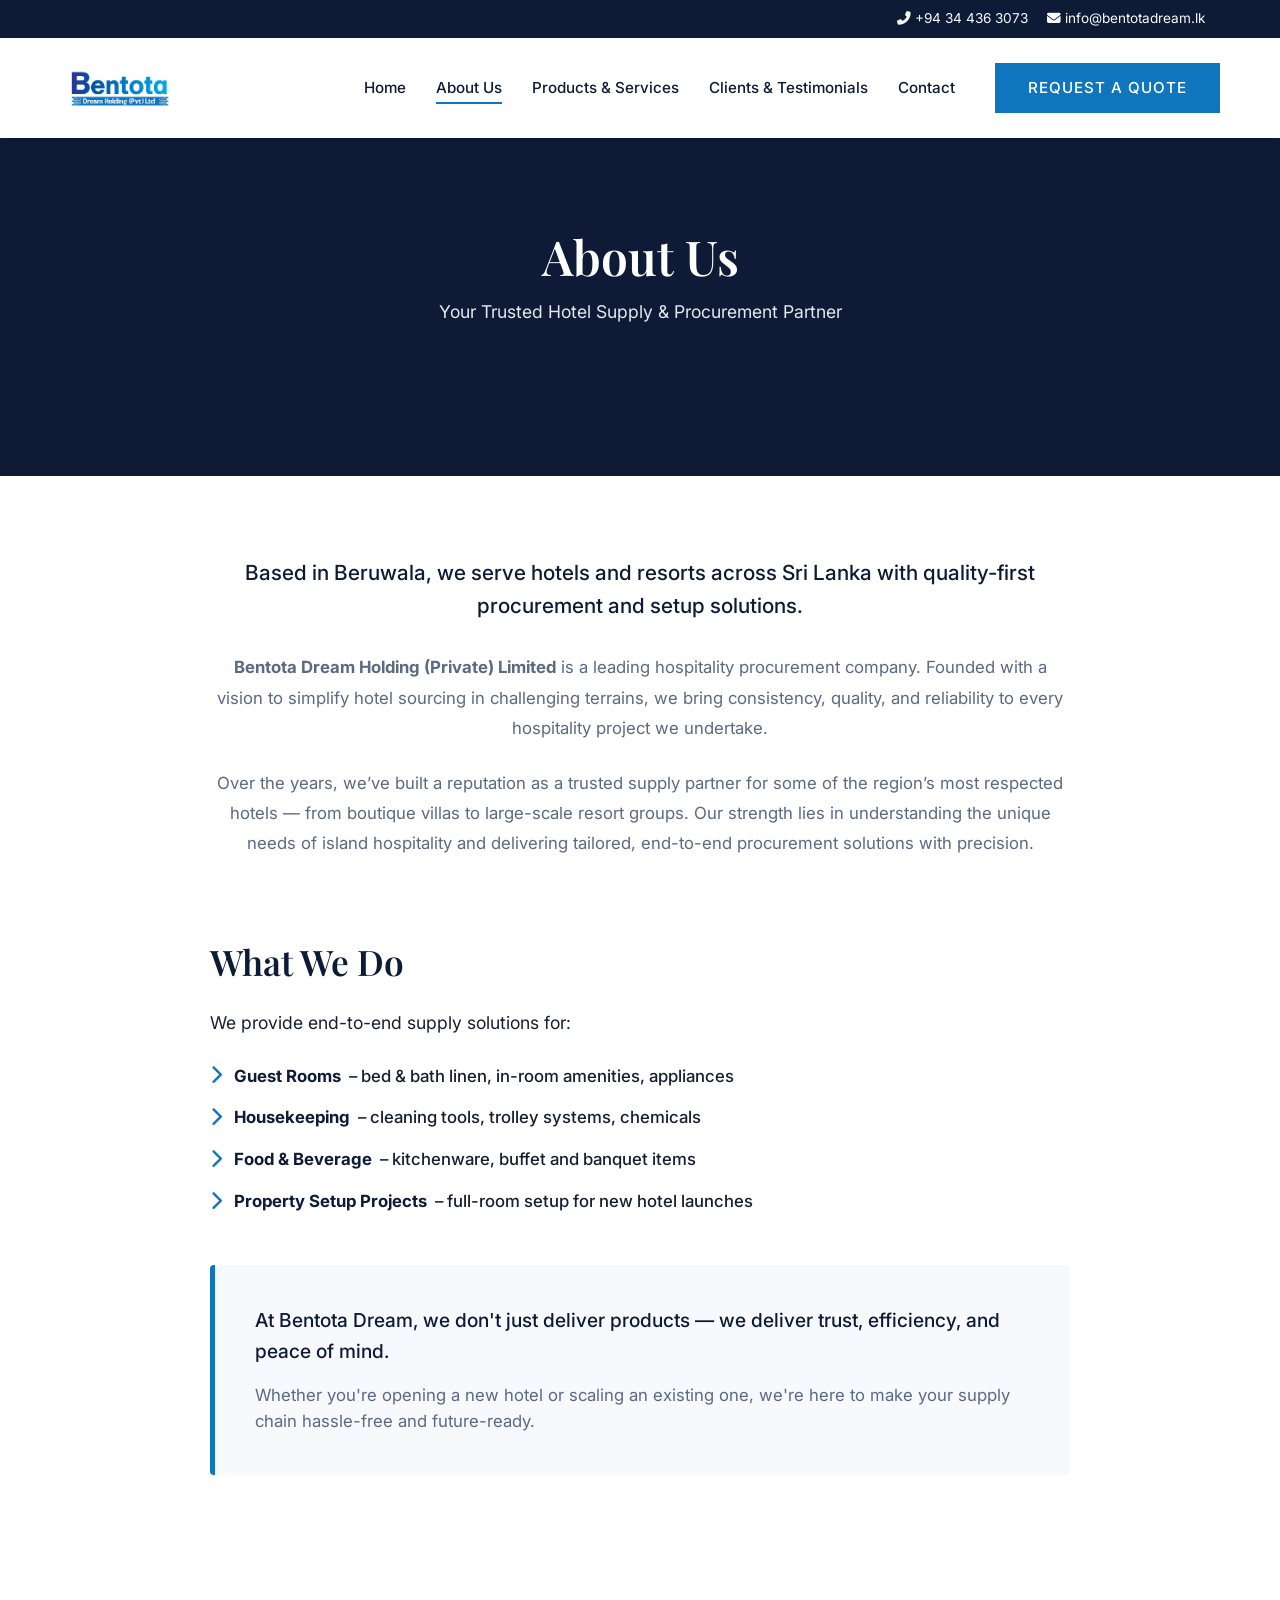
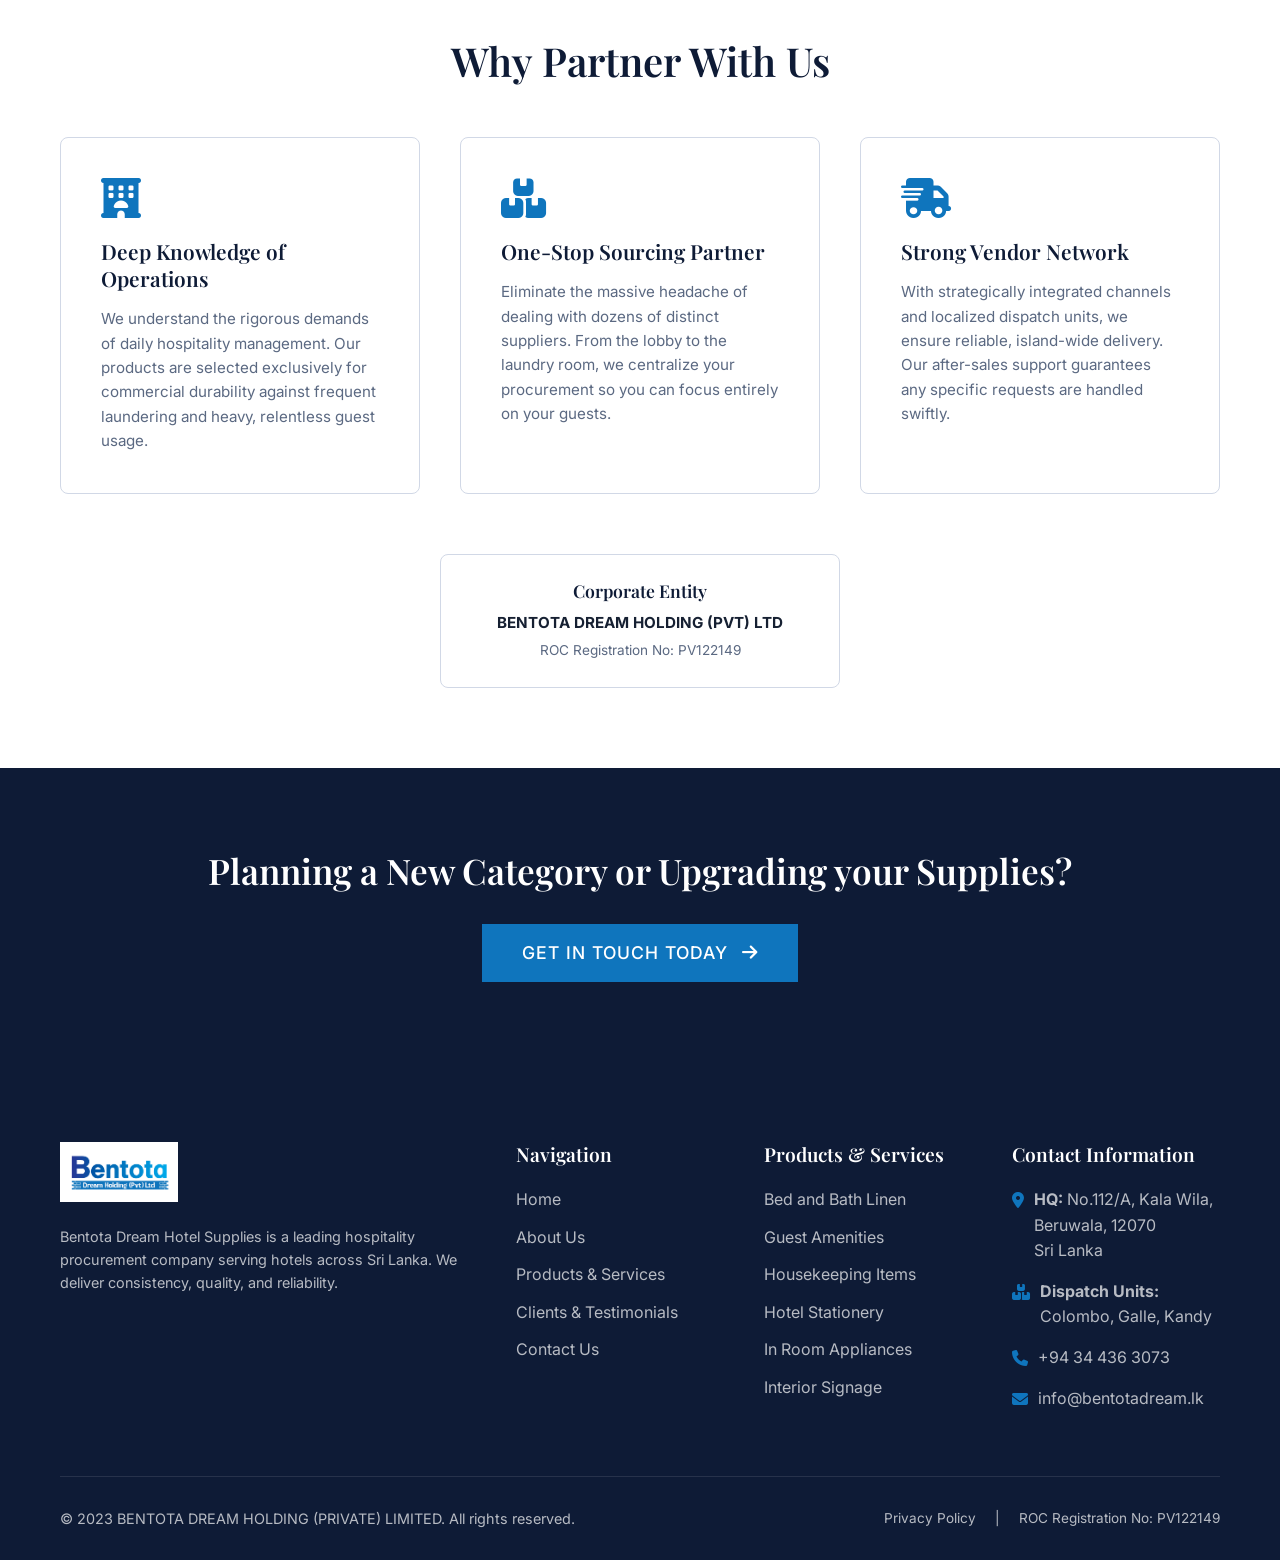
==== commit eb764645: "Update copyright year to 2023" ====
--- a/about.html
+++ b/about.html
@@ -1,45 +1,57 @@
 <!DOCTYPE html>
 <html lang="en">
+
 <head>
     <meta charset="UTF-8">
     <meta name="viewport" content="width=device-width, initial-scale=1.0">
     <title>About Us | Bentota Dream Hotel Supplies</title>
-    <meta name="description" content="Learn about BENTOTA DREAM HOLDING (PRIVATE) LIMITED, your dependable Sri Lanka-based hospitality supply and procurement partner.">
+    <meta name="description"
+        content="Learn about BENTOTA DREAM HOLDING (PRIVATE) LIMITED, your dependable Sri Lanka-based hospitality supply and procurement partner.">
     <link rel="stylesheet" href="assets/css/style.css">
     <link rel="stylesheet" href="https://cdnjs.cloudflare.com/ajax/libs/font-awesome/6.4.0/css/all.min.css">
     <link rel="icon" type="image/png" href="images/favicon.png">
     <style>
-        header { top: 38px; }
-        header.scrolled { top: 0; }
-        
+        header {
+            top: 38px;
+        }
+
+        header.scrolled {
+            top: 0;
+        }
+
         .values-grid {
             display: grid;
             grid-template-columns: repeat(auto-fit, minmax(300px, 1fr));
             gap: 40px;
         }
+
         .value-card {
             padding: 40px;
             border-radius: 8px;
             text-align: left;
             transition: var(--transition);
         }
+
         .value-card:hover {
             transform: translateY(-5px);
             box-shadow: var(--shadow-md);
         }
+
         .value-card i {
             font-size: 2.5rem;
             margin-bottom: 20px;
         }
+
         .value-card h4 {
             font-size: 1.3rem;
             margin-bottom: 15px;
         }
+
         .value-card p {
             font-size: 0.95rem;
             line-height: 1.6;
         }
-        
+
         .legal-box {
             background: var(--white);
             border: 1px solid var(--border-color);
@@ -47,16 +59,27 @@
             border-radius: 8px;
             text-align: center;
         }
-        
-        .page-banner { margin-top: 38px; }
+
+        .page-banner {
+            margin-top: 38px;
+        }
 
         @media (max-width: 992px) {
-            header { top: 0; }
-            .top-bar { display: none; }
-            .page-banner { margin-top: 0; }
+            header {
+                top: 0;
+            }
+
+            .top-bar {
+                display: none;
+            }
+
+            .page-banner {
+                margin-top: 0;
+            }
         }
     </style>
 </head>
+
 <body>
 
     <!-- Top Bar -->
@@ -72,17 +95,17 @@
     <!-- Header Navigation -->
     <header class="scrolled">
         <div class="container navbar">
-            <a href="index" class="logo-link"><img src="images/logo.jpg" alt="Bentota Dream Logo"></a>
-            
+            <a href="home" class="logo-link"><img src="images/logo.jpg" alt="Bentota Dream Logo"></a>
+
             <nav class="nav-links">
-                <a href="index" class="nav-link">Home</a>
+                <a href="home" class="nav-link">Home</a>
                 <a href="about" class="nav-link active">About Us</a>
                 <a href="products" class="nav-link">Products & Services</a>
                 <a href="clients" class="nav-link">Clients & Testimonials</a>
                 <a href="contact" class="nav-link">Contact</a>
                 <a href="contact" class="btn btn-primary" style="margin-left: 10px;">Request a Quote</a>
             </nav>
-            
+
             <button class="hamburger">
                 <i class="fas fa-bars"></i>
             </button>
@@ -90,7 +113,8 @@
     </header>
 
     <!-- Page Banner -->
-    <div class="page-banner" style="background-image: url('https://images.unsplash.com/photo-1541971875076-8f970d573be6?ixlib=rb-4.0.3&auto=format&fit=crop&w=1920&q=80');">
+    <div class="page-banner"
+        style="background-image: url('https://images.unsplash.com/photo-1541971875076-8f970d573be6?ixlib=rb-4.0.3&auto=format&fit=crop&w=1920&q=80');">
         <div class="page-banner-content container">
             <h1>About Us</h1>
             <p>Your Trusted Hotel Supply & Procurement Partner</p>
@@ -101,15 +125,21 @@
     <section class="section section-light" style="padding-bottom: 40px;">
         <div class="container" style="max-width: 900px; text-align: center;">
             <p style="font-size: 1.3rem; color: var(--primary); margin-bottom: 30px; font-weight: 500;">
-                Based in Beruwala, we serve hotels and resorts across Sri Lanka with quality-first procurement and setup solutions.
+                Based in Beruwala, we serve hotels and resorts across Sri Lanka with quality-first procurement and setup
+                solutions.
             </p>
-            
+
             <p style="color: var(--text-light); margin-bottom: 25px; font-size: 1.05rem; line-height: 1.8;">
-                <strong>Bentota Dream Holding (Private) Limited</strong> is a leading hospitality procurement company. Founded with a vision to simplify hotel sourcing in challenging terrains, we bring consistency, quality, and reliability to every hospitality project we undertake.
+                <strong>Bentota Dream Holding (Private) Limited</strong> is a leading hospitality procurement company.
+                Founded with a vision to simplify hotel sourcing in challenging terrains, we bring consistency, quality,
+                and reliability to every hospitality project we undertake.
             </p>
-            
+
             <p style="color: var(--text-light); font-size: 1.05rem; line-height: 1.8;">
-                Over the years, we’ve built a reputation as a trusted supply partner for some of the region’s most respected hotels — from boutique villas to large-scale resort groups. Our strength lies in understanding the unique needs of island hospitality and delivering tailored, end-to-end procurement solutions with precision.
+                Over the years, we’ve built a reputation as a trusted supply partner for some of the region’s most
+                respected hotels — from boutique villas to large-scale resort groups. Our strength lies in understanding
+                the unique needs of island hospitality and delivering tailored, end-to-end procurement solutions with
+                precision.
             </p>
         </div>
     </section>
@@ -118,18 +148,31 @@
     <section class="section" style="background-color: var(--white); padding-top: 40px;">
         <div class="container" style="max-width: 900px;">
             <h2 style="font-size: 2.2rem; margin-bottom: 25px; color: var(--primary);">What We Do</h2>
-            <p style="margin-bottom: 25px; font-size: 1.1rem; color: var(--text-dark);">We provide end-to-end supply solutions for:</p>
-            
+            <p style="margin-bottom: 25px; font-size: 1.1rem; color: var(--text-dark);">We provide end-to-end supply
+                solutions for:</p>
+
             <ul class="why-us-list" style="margin-top: 0; font-size: 1.1rem;">
-                <li style="margin-bottom: 15px;"><i class="fas fa-chevron-right" style="color: var(--secondary);"></i> <span style="margin-right: 8px; color: var(--primary);"><strong>Guest Rooms</strong></span> – bed & bath linen, in-room amenities, appliances</li>
-                <li style="margin-bottom: 15px;"><i class="fas fa-chevron-right" style="color: var(--secondary);"></i> <span style="margin-right: 8px; color: var(--primary);"><strong>Housekeeping</strong></span> – cleaning tools, trolley systems, chemicals</li>
-                <li style="margin-bottom: 15px;"><i class="fas fa-chevron-right" style="color: var(--secondary);"></i> <span style="margin-right: 8px; color: var(--primary);"><strong>Food & Beverage</strong></span> – kitchenware, buffet and banquet items</li>
-                <li style="margin-bottom: 15px;"><i class="fas fa-chevron-right" style="color: var(--secondary);"></i> <span style="margin-right: 8px; color: var(--primary);"><strong>Property Setup Projects</strong></span> – full-room setup for new hotel launches</li>
+                <li style="margin-bottom: 15px;"><i class="fas fa-chevron-right" style="color: var(--secondary);"></i>
+                    <span style="margin-right: 8px; color: var(--primary);"><strong>Guest Rooms</strong></span> – bed &
+                    bath linen, in-room amenities, appliances</li>
+                <li style="margin-bottom: 15px;"><i class="fas fa-chevron-right" style="color: var(--secondary);"></i>
+                    <span style="margin-right: 8px; color: var(--primary);"><strong>Housekeeping</strong></span> –
+                    cleaning tools, trolley systems, chemicals</li>
+                <li style="margin-bottom: 15px;"><i class="fas fa-chevron-right" style="color: var(--secondary);"></i>
+                    <span style="margin-right: 8px; color: var(--primary);"><strong>Food & Beverage</strong></span> –
+                    kitchenware, buffet and banquet items</li>
+                <li style="margin-bottom: 15px;"><i class="fas fa-chevron-right" style="color: var(--secondary);"></i>
+                    <span style="margin-right: 8px; color: var(--primary);"><strong>Property Setup
+                            Projects</strong></span> – full-room setup for new hotel launches</li>
             </ul>
-            
-            <div style="margin-top: 50px; padding: 40px; background: var(--bg-color); border-left: 5px solid var(--secondary); border-radius: 4px;">
-                <p style="font-size: 1.2rem; color: var(--primary); margin-bottom: 15px; font-weight: 500;">At Bentota Dream, we don't just deliver products — we deliver trust, efficiency, and peace of mind.</p>
-                <p style="margin-bottom: 0; color: var(--text-light); font-size: 1.05rem;">Whether you're opening a new hotel or scaling an existing one, we're here to make your supply chain hassle-free and future-ready.</p>
+
+            <div
+                style="margin-top: 50px; padding: 40px; background: var(--bg-color); border-left: 5px solid var(--secondary); border-radius: 4px;">
+                <p style="font-size: 1.2rem; color: var(--primary); margin-bottom: 15px; font-weight: 500;">At Bentota
+                    Dream, we don't just deliver products — we deliver trust, efficiency, and peace of mind.</p>
+                <p style="margin-bottom: 0; color: var(--text-light); font-size: 1.05rem;">Whether you're opening a new
+                    hotel or scaling an existing one, we're here to make your supply chain hassle-free and future-ready.
+                </p>
             </div>
         </div>
     </section>
@@ -138,31 +181,42 @@
     <section class="section section-light">
         <div class="container">
             <h2 class="section-title text-center">Why Partner With Us</h2>
-            
+
             <div class="values-grid" style="margin-top: 50px;">
-                <div class="value-card" style="background: var(--white); border: 1px solid var(--border-color); color: var(--text-dark);">
+                <div class="value-card"
+                    style="background: var(--white); border: 1px solid var(--border-color); color: var(--text-dark);">
                     <i class="fas fa-hotel" style="color: var(--secondary);"></i>
                     <h4 style="color: var(--primary);">Deep Knowledge of Operations</h4>
-                    <p style="color: var(--text-light);">We understand the rigorous demands of daily hospitality management. Our products are selected exclusively for commercial durability against frequent laundering and heavy, relentless guest usage.</p>
-                </div>
-                
-                <div class="value-card" style="background: var(--white); border: 1px solid var(--border-color); color: var(--text-dark);">
+                    <p style="color: var(--text-light);">We understand the rigorous demands of daily hospitality
+                        management. Our products are selected exclusively for commercial durability against frequent
+                        laundering and heavy, relentless guest usage.</p>
+                </div>
+
+                <div class="value-card"
+                    style="background: var(--white); border: 1px solid var(--border-color); color: var(--text-dark);">
                     <i class="fas fa-boxes" style="color: var(--secondary);"></i>
                     <h4 style="color: var(--primary);">One-Stop Sourcing Partner</h4>
-                    <p style="color: var(--text-light);">Eliminate the massive headache of dealing with dozens of distinct suppliers. From the lobby to the laundry room, we centralize your procurement so you can focus entirely on your guests.</p>
-                </div>
-                
-                <div class="value-card" style="background: var(--white); border: 1px solid var(--border-color); color: var(--text-dark);">
+                    <p style="color: var(--text-light);">Eliminate the massive headache of dealing with dozens of
+                        distinct suppliers. From the lobby to the laundry room, we centralize your procurement so you
+                        can focus entirely on your guests.</p>
+                </div>
+
+                <div class="value-card"
+                    style="background: var(--white); border: 1px solid var(--border-color); color: var(--text-dark);">
                     <i class="fas fa-truck-fast" style="color: var(--secondary);"></i>
                     <h4 style="color: var(--primary);">Strong Vendor Network</h4>
-                    <p style="color: var(--text-light);">With strategically integrated channels and localized dispatch units, we ensure reliable, island-wide delivery. Our after-sales support guarantees any specific requests are handled swiftly.</p>
-                </div>
-            </div>
-            
+                    <p style="color: var(--text-light);">With strategically integrated channels and localized dispatch
+                        units, we ensure reliable, island-wide delivery. Our after-sales support guarantees any specific
+                        requests are handled swiftly.</p>
+                </div>
+            </div>
+
             <div class="legal-box" style="max-width: 400px; margin: 60px auto 0;">
                 <h3 style="margin-bottom: 8px; font-size: 1.1rem; color: var(--primary);">Corporate Entity</h3>
-                <p style="color: var(--text-dark); font-size: 0.95rem;"><strong>BENTOTA DREAM HOLDING (PVT) LTD</strong></p>
-                <p style="color: var(--text-light); font-size: 0.85rem; margin-top: 5px;">ROC Registration No: PV122149</p>
+                <p style="color: var(--text-dark); font-size: 0.95rem;"><strong>BENTOTA DREAM HOLDING (PVT) LTD</strong>
+                </p>
+                <p style="color: var(--text-light); font-size: 0.85rem; margin-top: 5px;">ROC Registration No: PV122149
+                </p>
             </div>
         </div>
     </section>
@@ -170,8 +224,11 @@
     <!-- CTA Setup -->
     <section class="cta-band" style="background: var(--primary); padding: 80px 0;">
         <div class="container text-center">
-            <h2 style="font-size: 2.2rem; margin-bottom: 30px; color: var(--white);">Planning a New Category or Upgrading your Supplies?</h2>
-            <a href="contact" class="btn btn-primary" style="background-color: var(--secondary); border: none; padding: 15px 40px; font-size: 1.1rem; text-transform: uppercase; letter-spacing: 1px;">Get in Touch Today <i class="fas fa-arrow-right" style="margin-left: 8px;"></i></a>
+            <h2 style="font-size: 2.2rem; margin-bottom: 30px; color: var(--white);">Planning a New Category or
+                Upgrading your Supplies?</h2>
+            <a href="contact" class="btn btn-primary"
+                style="background-color: var(--secondary); border: none; padding: 15px 40px; font-size: 1.1rem; text-transform: uppercase; letter-spacing: 1px;">Get
+                in Touch Today <i class="fas fa-arrow-right" style="margin-left: 8px;"></i></a>
         </div>
     </section>
 
@@ -180,15 +237,16 @@
         <div class="container">
             <div class="footer-grid">
                 <div class="footer-col" style="grid-column: span 1;">
-                    <a href="index" class="footer-logo"><img src="images/logo.jpg" alt="Bentota Dream Logo"></a>
-                    <p style="font-size: 0.9rem;">Bentota Dream Hotel Supplies is a leading hospitality procurement company serving hotels across Sri Lanka. We deliver consistency, quality, and reliability.</p>
-
-                </div>
-                
+                    <a href="home" class="footer-logo"><img src="images/logo.jpg" alt="Bentota Dream Logo"></a>
+                    <p style="font-size: 0.9rem;">Bentota Dream Hotel Supplies is a leading hospitality procurement
+                        company serving hotels across Sri Lanka. We deliver consistency, quality, and reliability.</p>
+
+                </div>
+
                 <div class="footer-col">
                     <h3>Navigation</h3>
                     <ul class="footer-links">
-                        <li><a href="index">Home</a></li>
+                        <li><a href="home">Home</a></li>
                         <li><a href="about">About Us</a></li>
                         <li><a href="products">Products & Services</a></li>
                         <li><a href="clients">Clients & Testimonials</a></li>
@@ -207,7 +265,7 @@
                         <li><a href="products">Interior Signage</a></li>
                     </ul>
                 </div>
-                
+
                 <div class="footer-col">
                     <h3>Contact Information</h3>
                     <ul class="footer-contact">
@@ -230,11 +288,12 @@
                     </ul>
                 </div>
             </div>
-            
-            <div class="footer-bottom" style="display: flex; justify-content: space-between; align-items: center; flex-wrap: wrap;">
-                <p>&copy; 2026 BENTOTA DREAM HOLDING (PRIVATE) LIMITED. All rights reserved.</p>
+
+            <div class="footer-bottom"
+                style="display: flex; justify-content: space-between; align-items: center; flex-wrap: wrap;">
+                <p>&copy; 2023 BENTOTA DREAM HOLDING (PRIVATE) LIMITED. All rights reserved.</p>
                 <div style="font-size: 0.85rem;">
-                    <a href="#" style="color: rgba(255,255,255,0.7); margin-right: 15px;">Privacy Policy</a> | 
+                    <a href="#" style="color: rgba(255,255,255,0.7); margin-right: 15px;">Privacy Policy</a> |
                     <span style="margin-left: 15px;">ROC Registration No: PV122149</span>
                 </div>
             </div>
@@ -250,9 +309,10 @@
                 header.classList.add('scrolled');
             } else {
                 header.classList.remove('scrolled');
-                if(window.scrollY <= 38) header.classList.add('scrolled');
+                if (window.scrollY <= 38) header.classList.add('scrolled');
             }
         });
     </script>
 </body>
-</html>
+
+</html>
--- a/assets/css/style.css
+++ b/assets/css/style.css
@@ -1,11 +1,16 @@
 @import url('https://fonts.googleapis.com/css2?family=Inter:wght@300;400;500;600&family=Playfair+Display:wght@400;500;600;700&display=swap');
 
 :root {
-  --primary: #0e1b36;        /* Deep Dark Blue */
-  --secondary: #0f75bd;      /* Main Brand Blue */
-  --secondary-hover: #0a568c; /* Darker blue for hover states */
-  --bg-color: #f7f9fc;       /* Very light cool blue-white */
-  --text-dark: #162032;      /* Deep blue-tinted text */
+  --primary: #0e1b36;
+  /* Deep Dark Blue */
+  --secondary: #0f75bd;
+  /* Main Brand Blue */
+  --secondary-hover: #0a568c;
+  /* Darker blue for hover states */
+  --bg-color: #f7f9fc;
+  /* Very light cool blue-white */
+  --text-dark: #162032;
+  /* Deep blue-tinted text */
   --text-light: #5b6982;
   --white: #FFFFFF;
   --border-color: #d1d8e6;
@@ -31,7 +36,12 @@
   -webkit-font-smoothing: antialiased;
 }
 
-h1, h2, h3, h4, h5, h6 {
+h1,
+h2,
+h3,
+h4,
+h5,
+h6 {
   font-family: 'Playfair Display', serif;
   font-weight: 600;
   color: var(--primary);
@@ -75,7 +85,9 @@
   color: var(--white);
 }
 
-.section-dark h1, .section-dark h2, .section-dark h3 {
+.section-dark h1,
+.section-dark h2,
+.section-dark h3 {
   color: var(--white);
 }
 
@@ -83,14 +95,37 @@
   color: rgba(255, 255, 255, 0.8);
 }
 
-.text-center { text-align: center; }
-.mt-1 { margin-top: 1rem; }
-.mt-2 { margin-top: 2rem; }
-.mt-3 { margin-top: 3rem; }
-.mb-1 { margin-bottom: 1rem; }
-.mb-2 { margin-bottom: 2rem; }
-.mb-3 { margin-bottom: 3rem; }
-.mb-4 { margin-bottom: 4rem; }
+.text-center {
+  text-align: center;
+}
+
+.mt-1 {
+  margin-top: 1rem;
+}
+
+.mt-2 {
+  margin-top: 2rem;
+}
+
+.mt-3 {
+  margin-top: 3rem;
+}
+
+.mb-1 {
+  margin-bottom: 1rem;
+}
+
+.mb-2 {
+  margin-bottom: 2rem;
+}
+
+.mb-3 {
+  margin-bottom: 3rem;
+}
+
+.mb-4 {
+  margin-bottom: 4rem;
+}
 
 /* Buttons */
 .btn {
@@ -366,7 +401,7 @@
     color: var(--primary) !important;
     font-size: 1.2rem;
   }
-  
+
   .nav-links .btn {
     margin-top: 20px;
   }
@@ -374,11 +409,11 @@
   .footer-grid {
     grid-template-columns: 1fr;
   }
-  
+
   .section {
     padding: 60px 0;
   }
-  
+
   .section-title {
     font-size: 2rem;
   }
@@ -396,10 +431,12 @@
   justify-content: space-between;
   align-items: center;
 }
+
 .top-bar a {
   color: var(--bg-color);
   margin-right: 15px;
 }
+
 .top-bar a:hover {
   color: var(--secondary);
 }
@@ -409,6 +446,7 @@
 .why-us-list {
   margin-top: 30px;
 }
+
 .why-us-list li {
   font-size: 1.05rem;
   margin-bottom: 12px;
@@ -416,6 +454,7 @@
   align-items: center;
   font-weight: 500;
 }
+
 .why-us-list li i {
   color: var(--success);
   margin-right: 12px;
@@ -429,21 +468,25 @@
   gap: 15px;
   margin-top: 40px;
 }
+
 .gallery-item {
   position: relative;
   overflow: hidden;
   border-radius: 8px;
   box-shadow: var(--shadow-sm);
 }
+
 .gallery-item img {
   width: 100%;
   height: 250px;
   object-fit: cover;
   transition: transform 0.5s ease;
 }
+
 .gallery-item:hover img {
   transform: scale(1.05);
 }
+
 .gallery-caption {
   position: absolute;
   bottom: 0;
@@ -463,6 +506,7 @@
   gap: 30px;
   margin-top: 50px;
 }
+
 .testimonial-card {
   background: var(--white);
   border-radius: 12px;
@@ -472,23 +516,28 @@
   box-shadow: var(--shadow-sm);
   transition: var(--transition);
 }
+
 .testimonial-card:hover {
   transform: translateY(-5px);
   box-shadow: var(--shadow-md);
   border-color: var(--secondary);
 }
+
 .testimonial-image {
   height: 200px;
   overflow: hidden;
 }
+
 .testimonial-image img {
   width: 100%;
   height: 100%;
   object-fit: cover;
 }
+
 .testimonial-content {
   padding: 30px;
 }
+
 .testimonial-card::before {
   content: '\201C';
   position: absolute;
@@ -498,15 +547,18 @@
   color: rgba(15, 117, 189, 0.1);
   font-family: serif;
 }
+
 .testimonial-stars {
   color: var(--secondary);
   margin-bottom: 15px;
 }
+
 .testimonial-text {
   font-style: italic;
   margin-bottom: 20px;
   color: var(--text-dark);
 }
+
 .testimonial-author {
   font-weight: 600;
   color: var(--primary);
@@ -519,6 +571,7 @@
   gap: 30px;
   margin-top: 40px;
 }
+
 .blog-card {
   background: var(--white);
   border-radius: 8px;
@@ -527,32 +580,39 @@
   box-shadow: var(--shadow-sm);
   transition: var(--transition);
 }
+
 .blog-card:hover {
   transform: translateY(-5px);
   box-shadow: var(--shadow-md);
   border-color: var(--secondary);
 }
+
 .blog-img {
   width: 100%;
   height: 200px;
   object-fit: cover;
 }
+
 .blog-content {
   padding: 25px;
 }
+
 .blog-title {
   font-size: 1.25rem;
   margin-bottom: 15px;
   color: var(--primary);
 }
+
 .blog-title a:hover {
   color: var(--secondary);
 }
+
 .blog-desc {
   color: var(--text-light);
   margin-bottom: 20px;
   font-size: 0.95rem;
 }
+
 .read-more {
   color: var(--secondary);
   font-weight: 600;
@@ -568,6 +628,7 @@
   gap: 30px;
   margin-top: 50px;
 }
+
 .product-card {
   background: var(--white);
   border-radius: 12px;
@@ -578,42 +639,50 @@
   display: flex;
   flex-direction: column;
 }
+
 .product-card:hover {
   transform: translateY(-5px);
   box-shadow: var(--shadow-md);
   border-color: var(--secondary);
 }
+
 .product-card-img {
   width: 100%;
   height: 240px;
   overflow: hidden;
 }
+
 .product-card-img img {
   width: 100%;
   height: 100%;
   object-fit: cover;
   transition: transform 0.5s ease;
 }
+
 .product-card:hover .product-card-img img {
   transform: scale(1.05);
 }
+
 .product-card-body {
   padding: 30px;
   flex-grow: 1;
   display: flex;
   flex-direction: column;
 }
+
 .product-card-title {
   font-size: 1.5rem;
   margin-bottom: 15px;
   color: var(--primary);
 }
+
 .product-card-text {
   color: var(--text-light);
   margin-bottom: 25px;
   line-height: 1.6;
   flex-grow: 1;
 }
+
 .product-card-link {
   color: var(--secondary);
   font-weight: 700;
@@ -623,11 +692,224 @@
   display: inline-flex;
   align-items: center;
 }
+
 .product-card-link i {
   margin-left: 8px;
   transition: transform 0.3s ease;
 }
+
 .product-card-link:hover i {
   transform: translateX(5px);
 }
 
+.contact-grid {
+  display: grid;
+  grid-template-columns: 1fr 1.5fr;
+  gap: 60px;
+}
+
+.contact-info-card {
+  background: var(--primary);
+  color: var(--white);
+  padding: 50px 40px;
+  border-radius: 8px;
+  box-shadow: var(--shadow-lg);
+  height: 100%;
+}
+
+.contact-info-card h3 {
+  font-size: 1.8rem;
+  margin-bottom: 20px;
+  color: var(--white);
+}
+
+.contact-info-card p {
+  color: rgba(255, 255, 255, 0.8);
+  margin-bottom: 40px;
+}
+
+.contact-method {
+  display: flex;
+  align-items: center;
+  margin-bottom: 30px;
+}
+
+.contact-method i {
+  display: flex;
+  align-items: center;
+  justify-content: center;
+  width: 50px;
+  height: 50px;
+  background: rgba(255, 255, 255, 0.1);
+  border-radius: 50%;
+  font-size: 1.2rem;
+  color: var(--secondary);
+  margin-right: 20px;
+  flex-shrink: 0;
+  transition: var(--transition);
+}
+
+.contact-method:hover i {
+  background: var(--secondary);
+  color: var(--white);
+}
+
+.method-details h4 {
+  font-size: 1.1rem;
+  margin-bottom: 5px;
+  font-weight: 500;
+  color: var(--white);
+}
+
+.method-details p {
+  margin-bottom: 0;
+  color: rgba(255, 255, 255, 0.9);
+  font-size: 0.95rem;
+}
+
+/* Form Styles */
+.contact-form-wrapper {
+  background: var(--white);
+  padding: 50px;
+  border-radius: 8px;
+  box-shadow: var(--shadow-sm);
+  border: 1px solid var(--border-color);
+}
+
+.contact-form-wrapper h3 {
+  font-size: 1.8rem;
+  margin-bottom: 30px;
+  color: var(--primary);
+}
+
+.form-group {
+  margin-bottom: 25px;
+}
+
+.form-group label {
+  display: block;
+  margin-bottom: 8px;
+  font-weight: 500;
+  color: var(--text-dark);
+}
+
+.form-control {
+  width: 100%;
+  padding: 15px;
+  border: 1px solid var(--border-color);
+  border-radius: 4px;
+  font-family: inherit;
+  font-size: 1rem;
+  transition: var(--transition);
+  background: var(--bg-color);
+}
+
+.form-control:focus {
+  outline: none;
+  border-color: var(--secondary);
+  box-shadow: 0 0 0 3px rgba(15, 117, 189, 0.1);
+}
+
+textarea.form-control {
+  resize: vertical;
+  min-height: 150px;
+}
+
+@media (max-width: 992px) {
+  .contact-grid {
+    grid-template-columns: 1fr;
+  }
+
+  .contact-form-wrapper {
+    padding: 30px;
+  }
+
+  .contact-info-card {
+    padding: 40px 30px;
+  }
+}
+
+/* Elegant Brand Carousel */
+.logo-carousel {
+  overflow: hidden;
+  padding: 20px 0;
+  position: relative;
+  white-space: nowrap;
+  width: 100%;
+}
+
+.logo-track {
+  display: flex;
+  gap: 80px;
+  animation: marquee 60s linear infinite;
+  align-items: center;
+  width: max-content;
+}
+
+.logo-track:hover {
+  animation-play-state: paused;
+}
+
+.logo-item {
+  font-family: 'Playfair Display', serif;
+  color: var(--primary);
+  display: flex;
+  flex-direction: column;
+  align-items: center;
+  text-align: center;
+  min-width: max-content;
+}
+
+.logo-item .brand-name {
+  font-size: 1.4rem;
+  font-style: italic;
+  font-weight: 500;
+  letter-spacing: 0.5px;
+  margin-bottom: 4px;
+}
+
+.logo-item .location {
+  font-family: 'Inter', sans-serif;
+  font-size: 0.75rem;
+  text-transform: uppercase;
+  color: #b59461; /* Muted Gold */
+  letter-spacing: 4px;
+  font-weight: 500;
+  opacity: 0.9;
+}
+
+.logo-sep {
+  color: var(--secondary);
+  opacity: 0.3;
+  font-size: 1.2rem;
+}
+
+@keyframes marquee {
+  0% {
+    transform: translateX(0);
+  }
+  100% {
+    transform: translateX(calc(-50%));
+  }
+}
+
+.logo-carousel::before,
+.logo-carousel::after {
+  content: '';
+  position: absolute;
+  top: 0;
+  width: 15vw;
+  height: 100%;
+  z-index: 2;
+  pointer-events: none;
+}
+
+.logo-carousel::before {
+  left: 0;
+  background: linear-gradient(to right, var(--white), transparent);
+}
+
+.logo-carousel::after {
+  right: 0;
+  background: linear-gradient(to left, var(--white), transparent);
+}
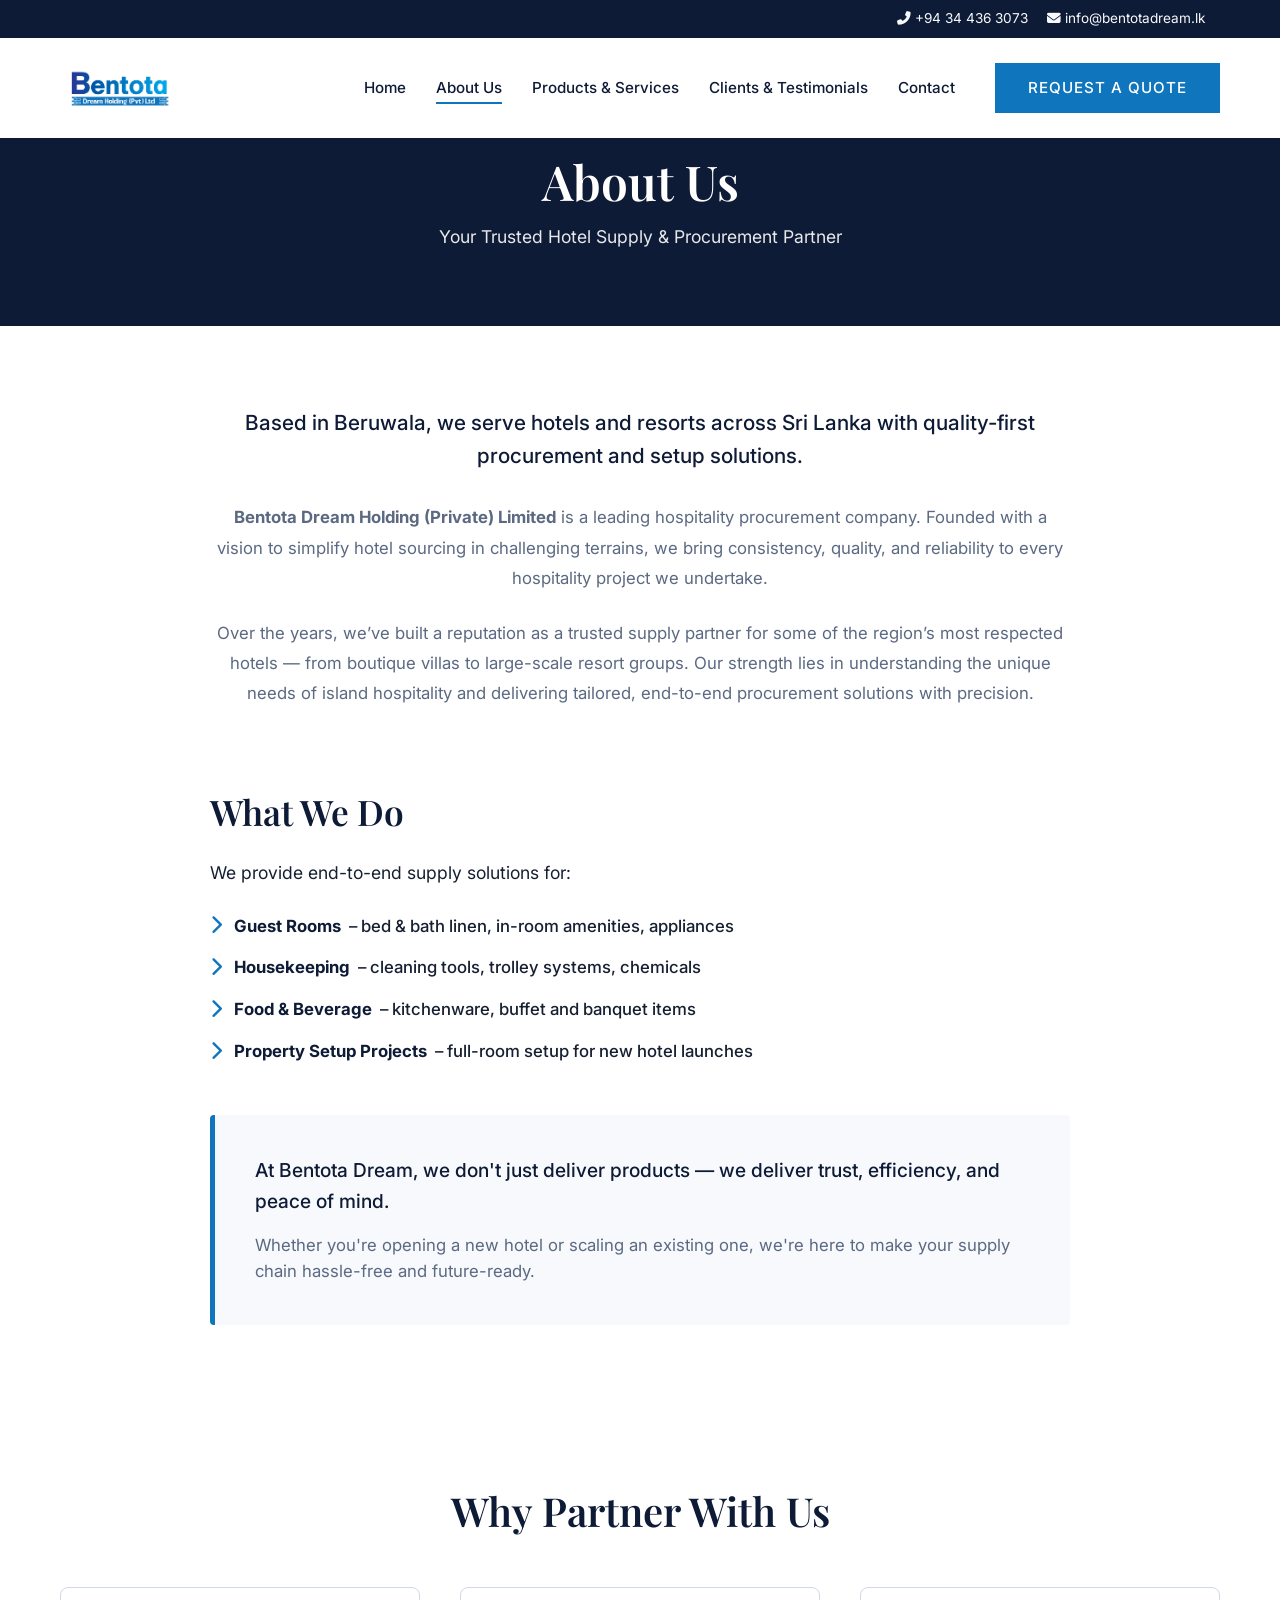
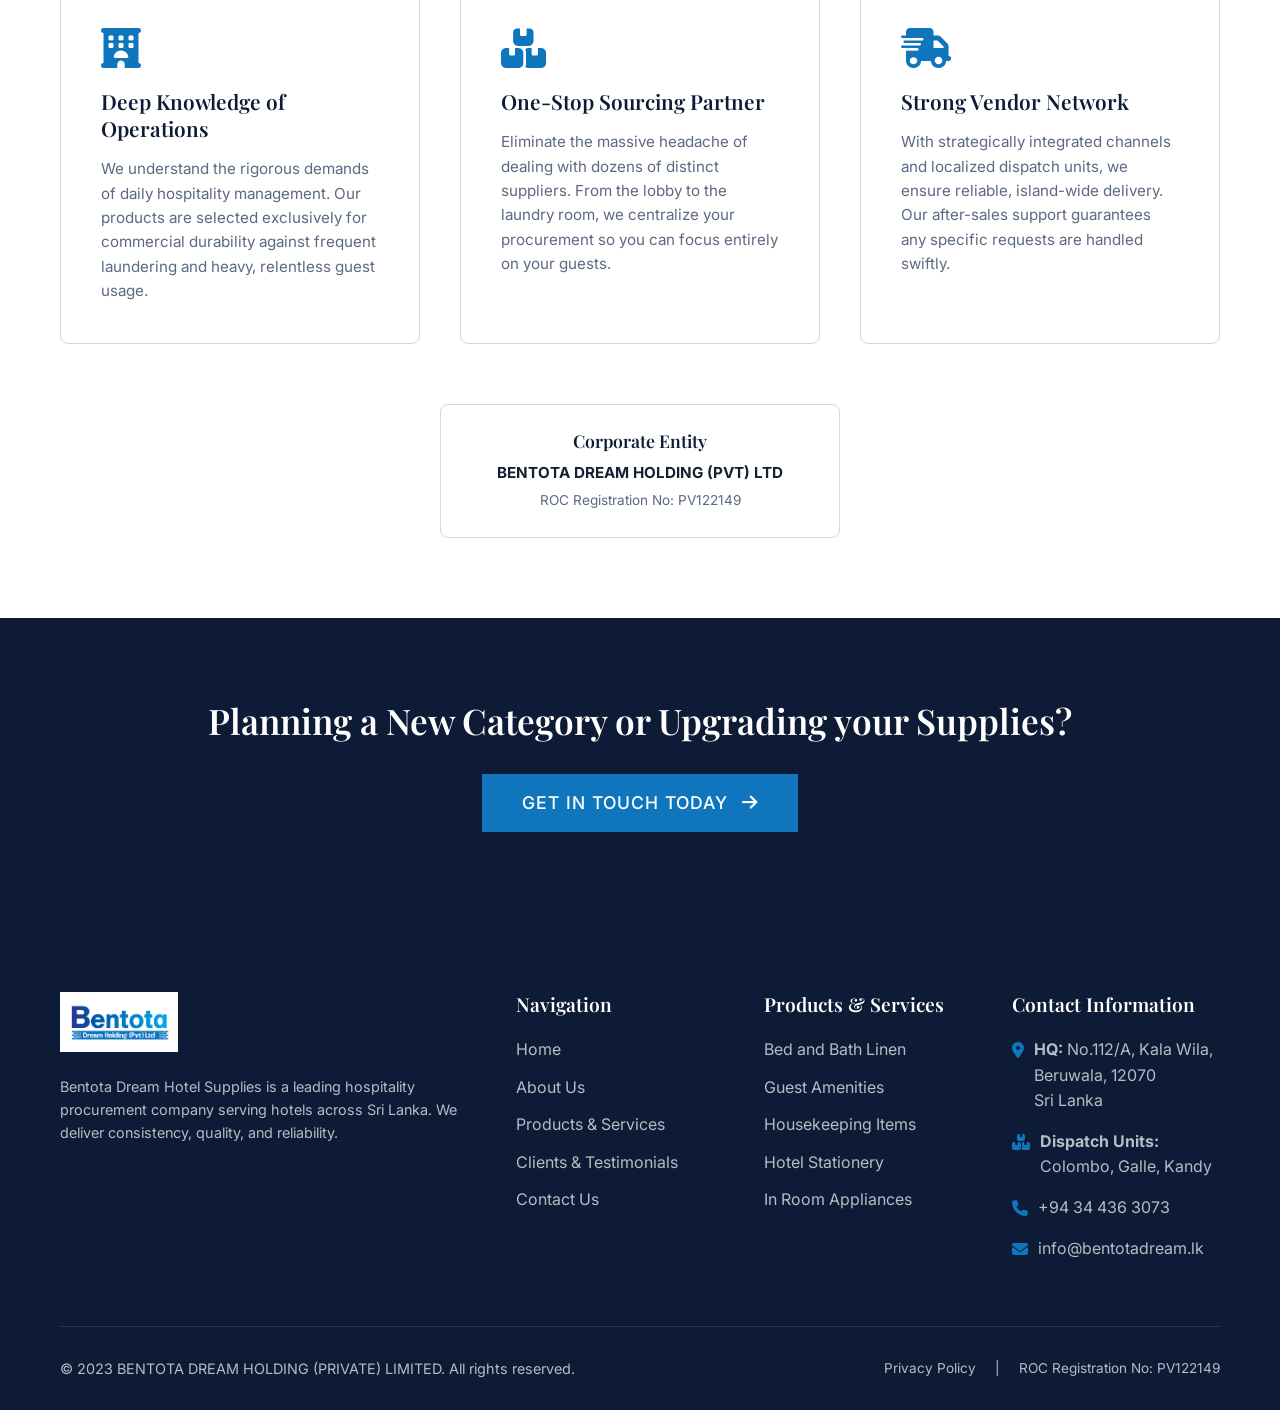
==== commit 75cf371d: "Refine products page: add in-room appliances image, remove signage/kitchen categories, and remove ba" ====
--- a/about.html
+++ b/about.html
@@ -113,8 +113,7 @@
     </header>
 
     <!-- Page Banner -->
-    <div class="page-banner"
-        style="background-image: url('https://images.unsplash.com/photo-1541971875076-8f970d573be6?ixlib=rb-4.0.3&auto=format&fit=crop&w=1920&q=80');">
+    <div class="page-banner">
         <div class="page-banner-content container">
             <h1>About Us</h1>
             <p>Your Trusted Hotel Supply & Procurement Partner</p>
@@ -262,7 +261,7 @@
                         <li><a href="products">Housekeeping Items</a></li>
                         <li><a href="products">Hotel Stationery</a></li>
                         <li><a href="products">In Room Appliances</a></li>
-                        <li><a href="products">Interior Signage</a></li>
+
                     </ul>
                 </div>
 
--- a/assets/css/style.css
+++ b/assets/css/style.css
@@ -248,8 +248,7 @@
 
 /* Page Banner (For inner pages) */
 .page-banner {
-  height: 40vh;
-  min-height: 400px;
+  height: 250px;
   background-color: var(--primary);
   background-size: cover;
   background-position: center;
@@ -260,15 +259,7 @@
   text-align: center;
 }
 
-.page-banner::before {
-  content: '';
-  position: absolute;
-  top: 0;
-  left: 0;
-  width: 100%;
-  height: 100%;
-  background: rgba(14, 27, 54, 0.8);
-}
+
 
 .page-banner-content {
   position: relative;
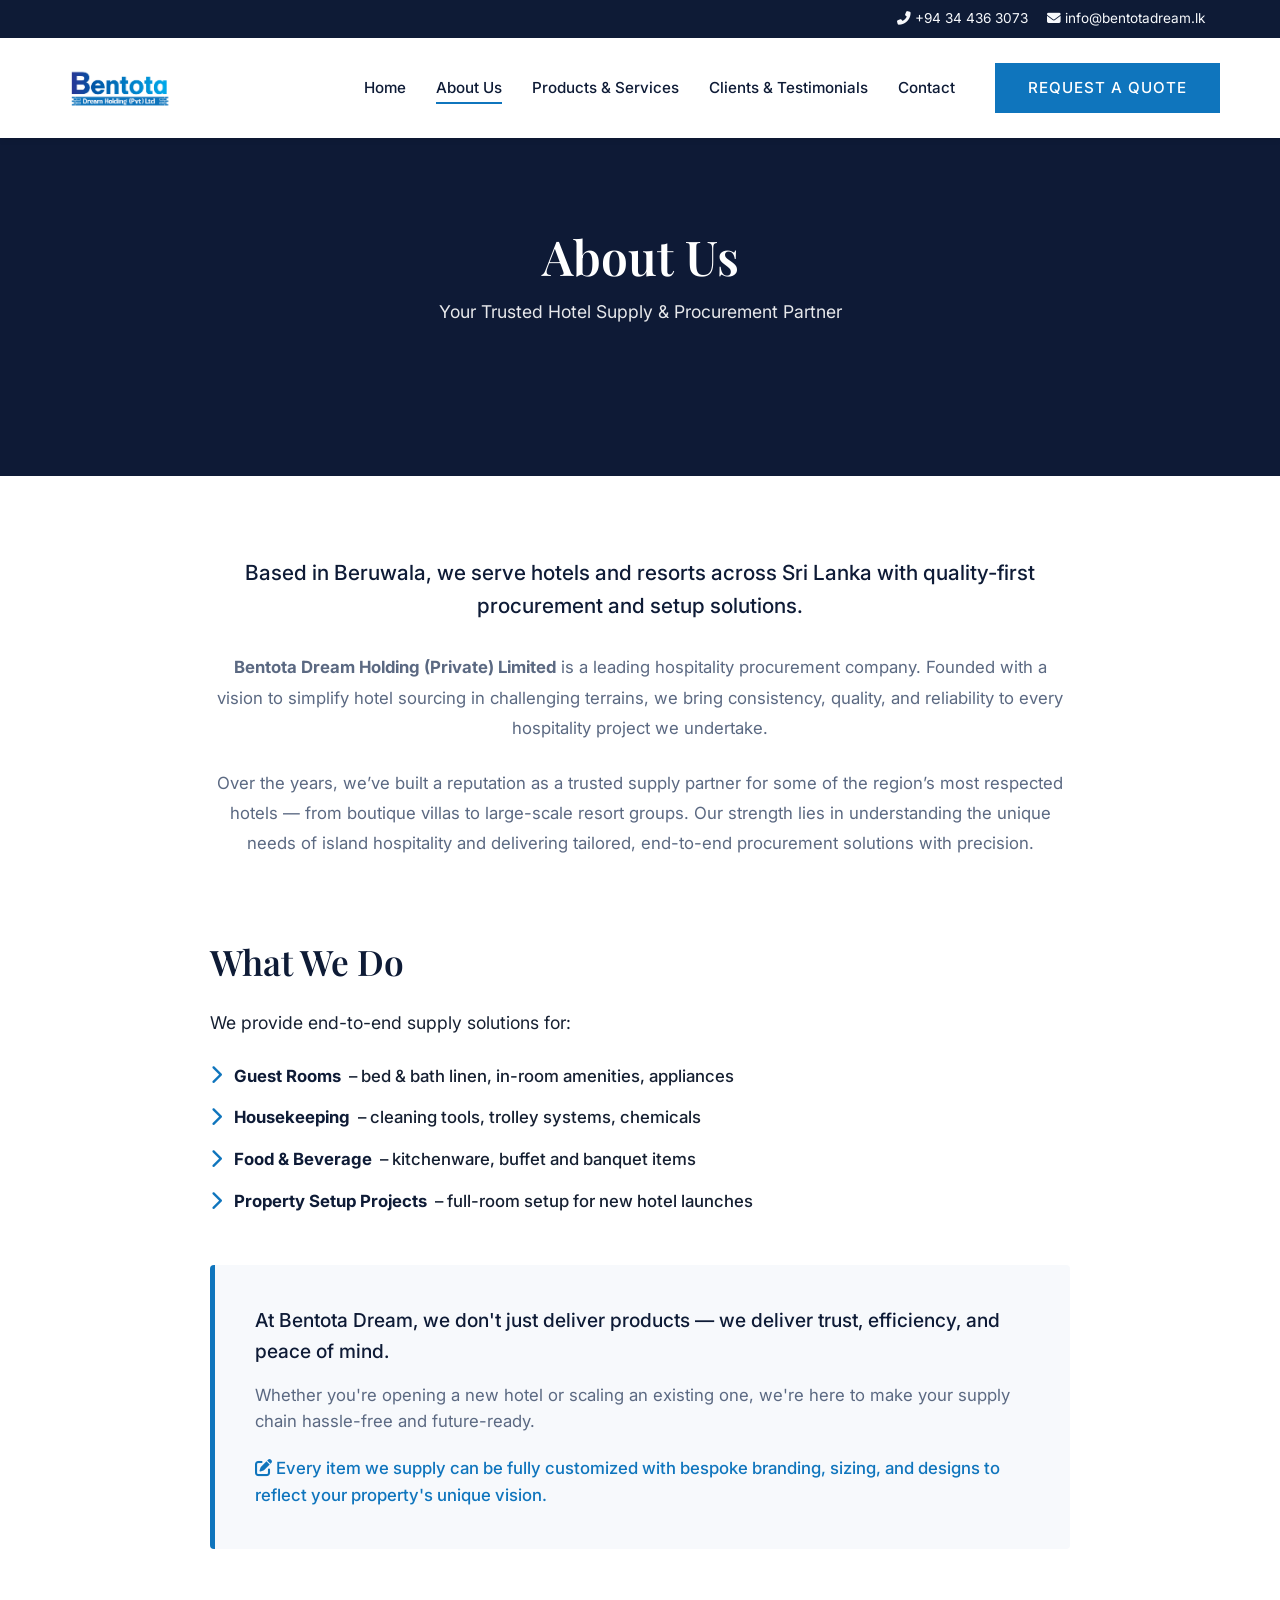
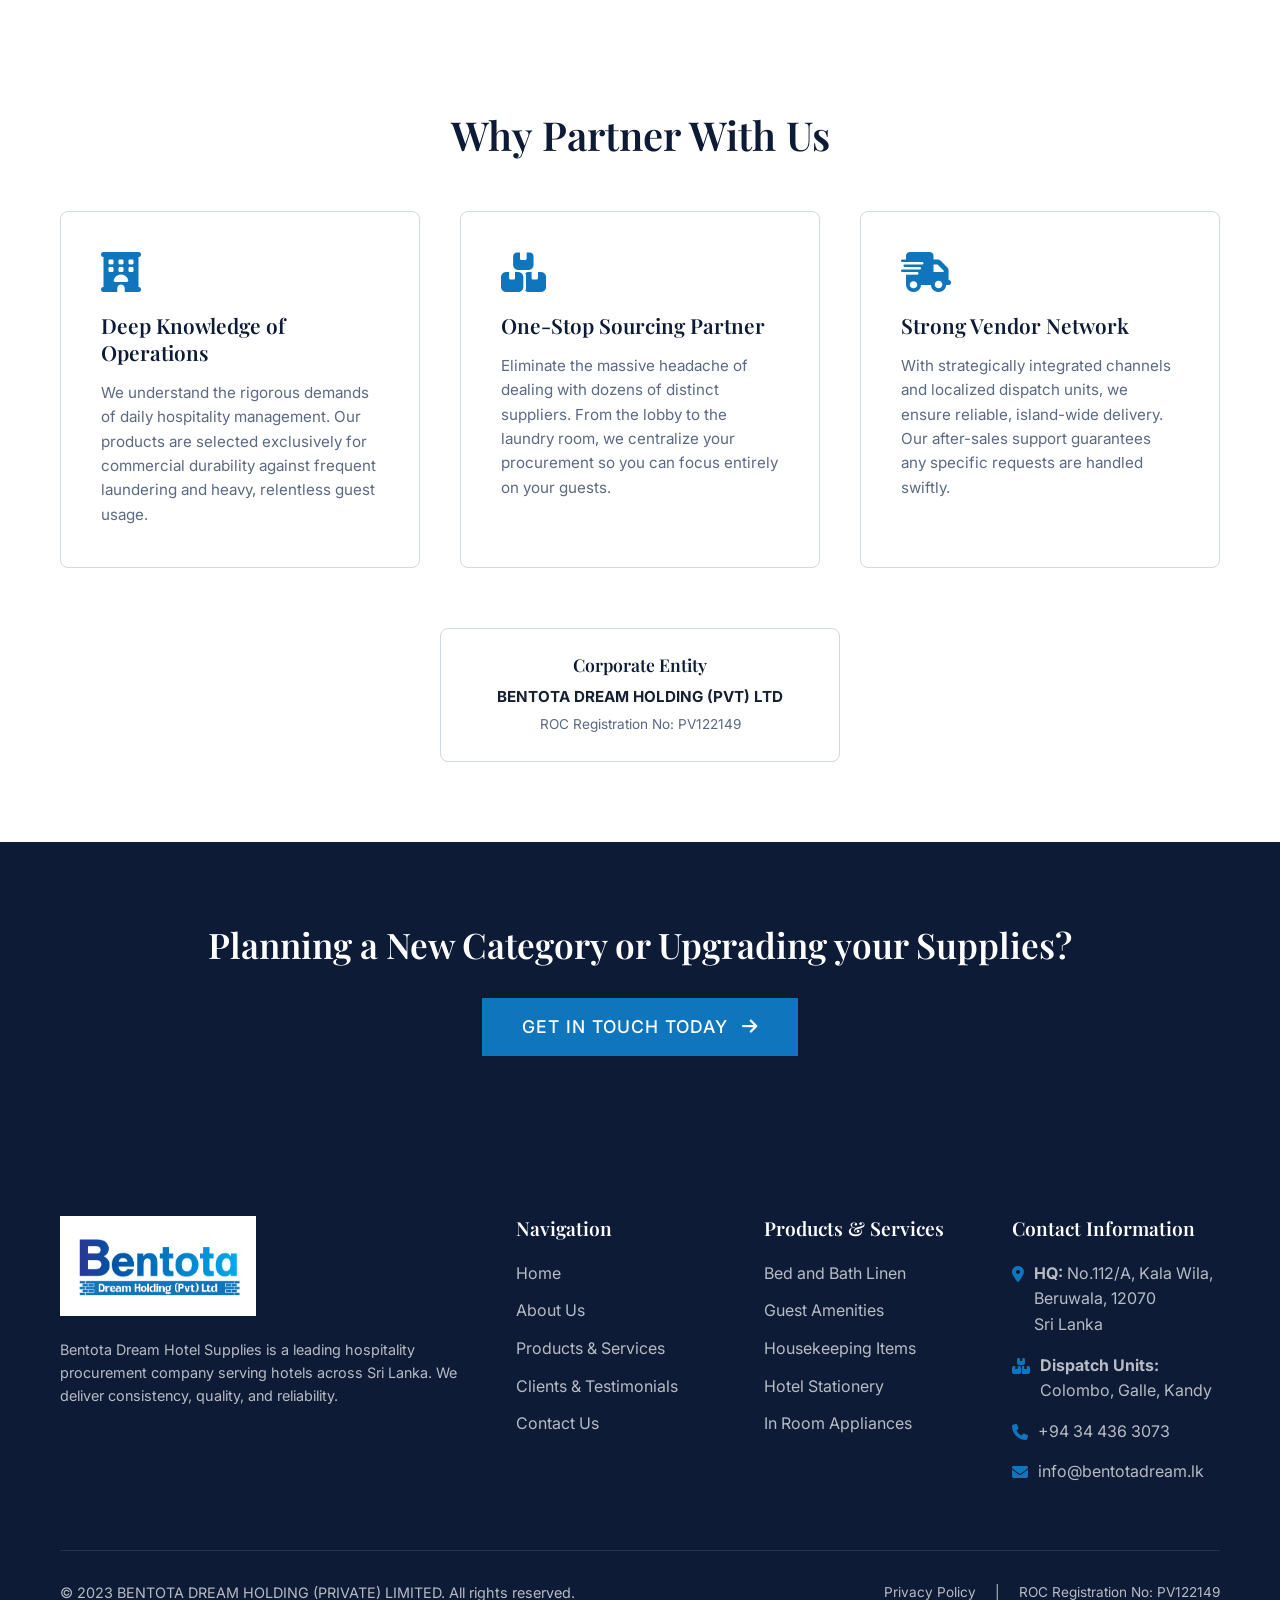
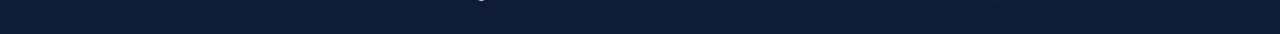
==== commit c018b0ea: "Highlight product customization capabilities across the website" ====
--- a/about.html
+++ b/about.html
@@ -169,8 +169,11 @@
                 style="margin-top: 50px; padding: 40px; background: var(--bg-color); border-left: 5px solid var(--secondary); border-radius: 4px;">
                 <p style="font-size: 1.2rem; color: var(--primary); margin-bottom: 15px; font-weight: 500;">At Bentota
                     Dream, we don't just deliver products — we deliver trust, efficiency, and peace of mind.</p>
-                <p style="margin-bottom: 0; color: var(--text-light); font-size: 1.05rem;">Whether you're opening a new
+                <p style="margin-bottom: 20px; color: var(--text-light); font-size: 1.05rem;">Whether you're opening a new
                     hotel or scaling an existing one, we're here to make your supply chain hassle-free and future-ready.
+                </p>
+                <p style="margin-bottom: 0; color: var(--secondary); font-size: 1.05rem; font-weight: 500;">
+                    <i class="fas fa-edit"></i> Every item we supply can be fully customized with bespoke branding, sizing, and designs to reflect your property's unique vision.
                 </p>
             </div>
         </div>
--- a/assets/css/style.css
+++ b/assets/css/style.css
@@ -248,7 +248,8 @@
 
 /* Page Banner (For inner pages) */
 .page-banner {
-  height: 250px;
+  height: 40vh;
+  min-height: 400px;
   background-color: var(--primary);
   background-size: cover;
   background-position: center;
@@ -259,7 +260,15 @@
   text-align: center;
 }
 
-
+.page-banner::before {
+  content: '';
+  position: absolute;
+  top: 0;
+  left: 0;
+  width: 100%;
+  height: 100%;
+  background: rgba(14, 27, 54, 0.8);
+}
 
 .page-banner-content {
   position: relative;
@@ -318,7 +327,7 @@
 }
 
 .footer-logo img {
-  height: 60px;
+  height: 100px;
   width: auto;
   object-fit: contain;
 }
@@ -863,7 +872,8 @@
   font-family: 'Inter', sans-serif;
   font-size: 0.75rem;
   text-transform: uppercase;
-  color: #b59461; /* Muted Gold */
+  color: #b59461;
+  /* Muted Gold */
   letter-spacing: 4px;
   font-weight: 500;
   opacity: 0.9;
@@ -879,6 +889,7 @@
   0% {
     transform: translateX(0);
   }
+
   100% {
     transform: translateX(calc(-50%));
   }
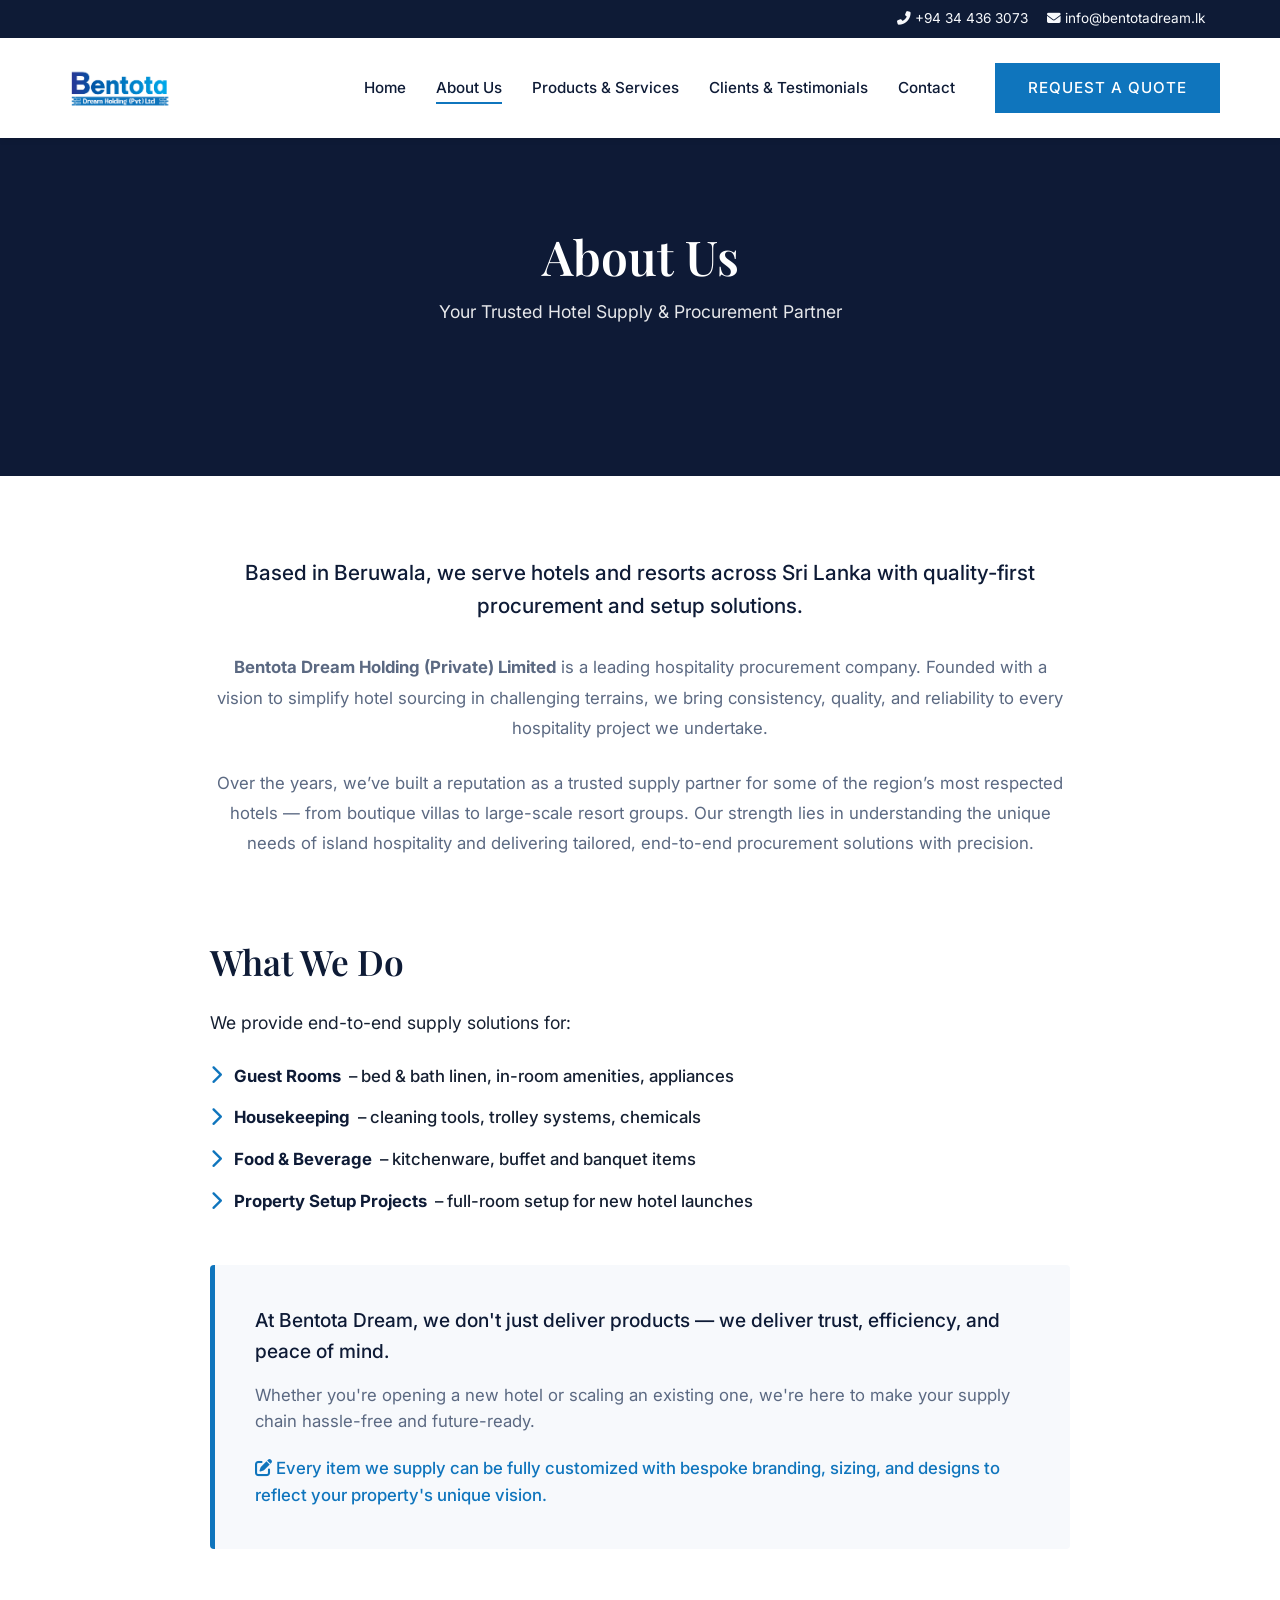
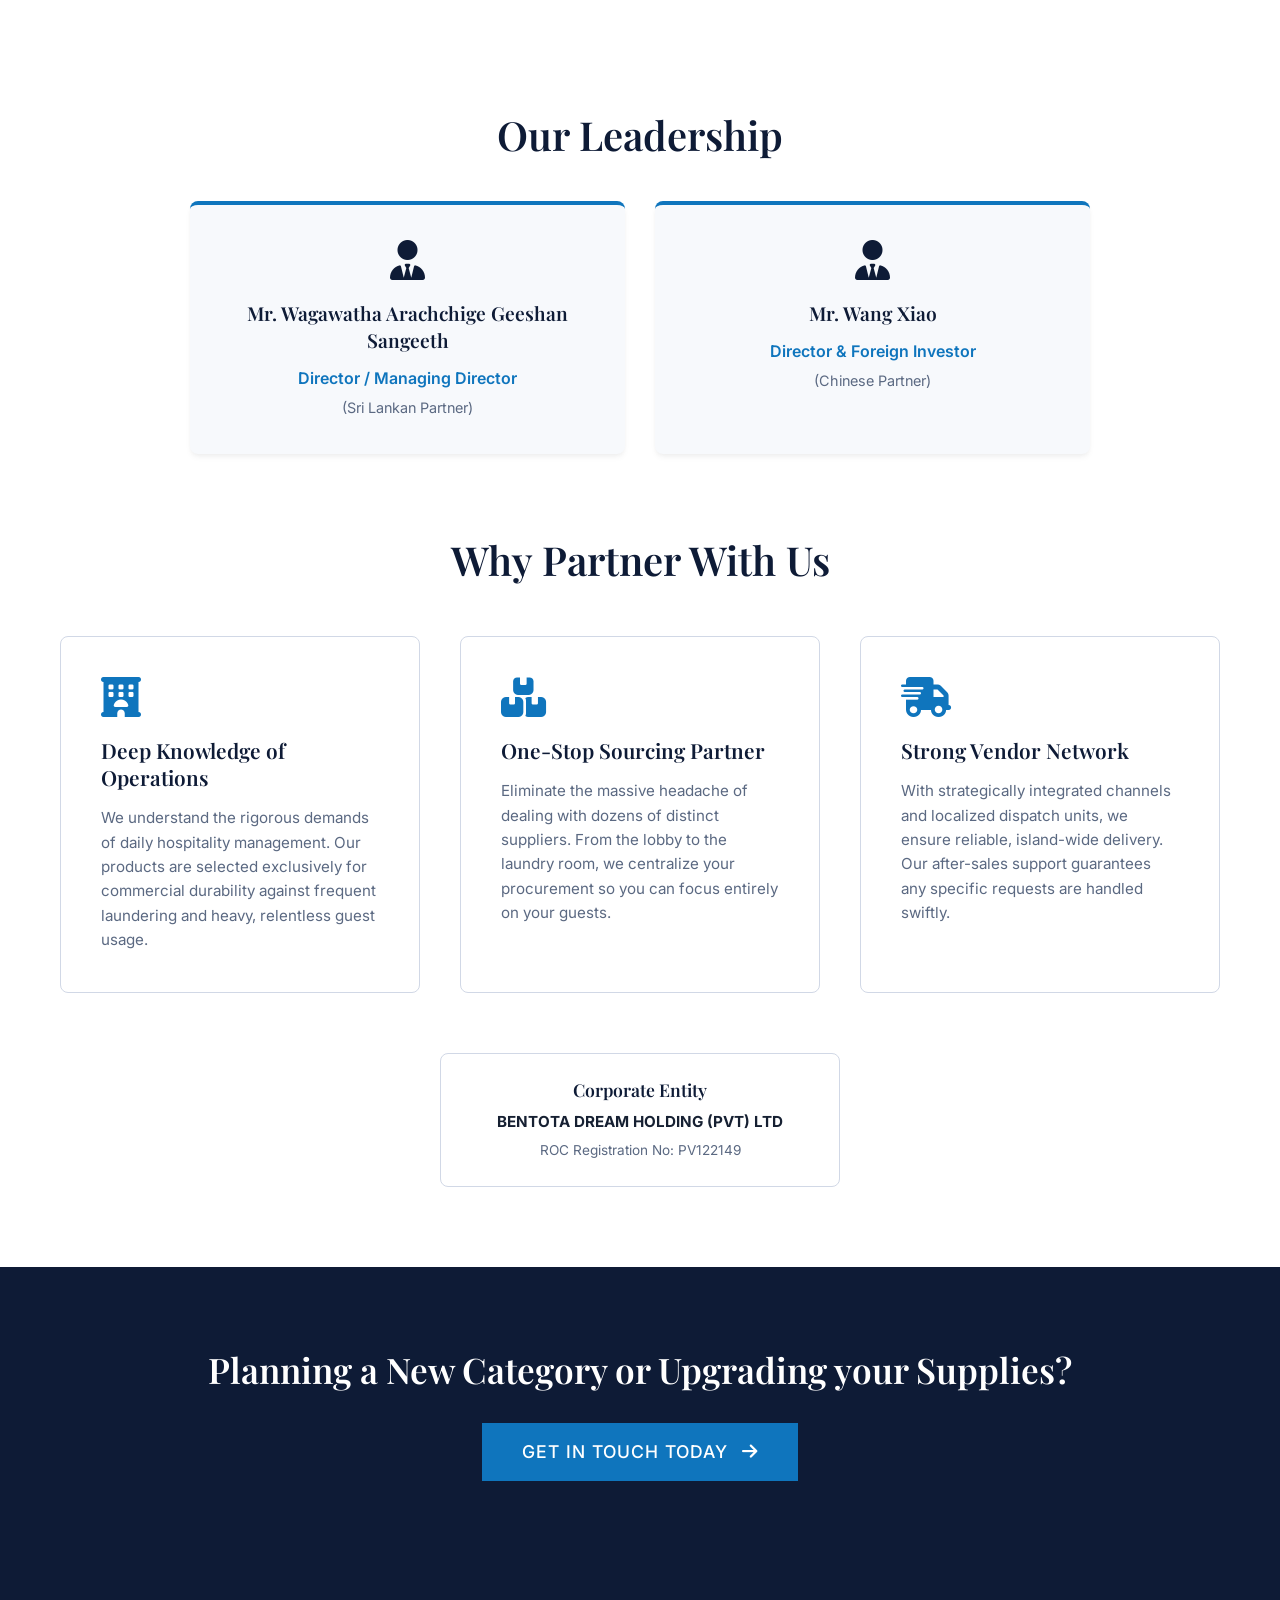
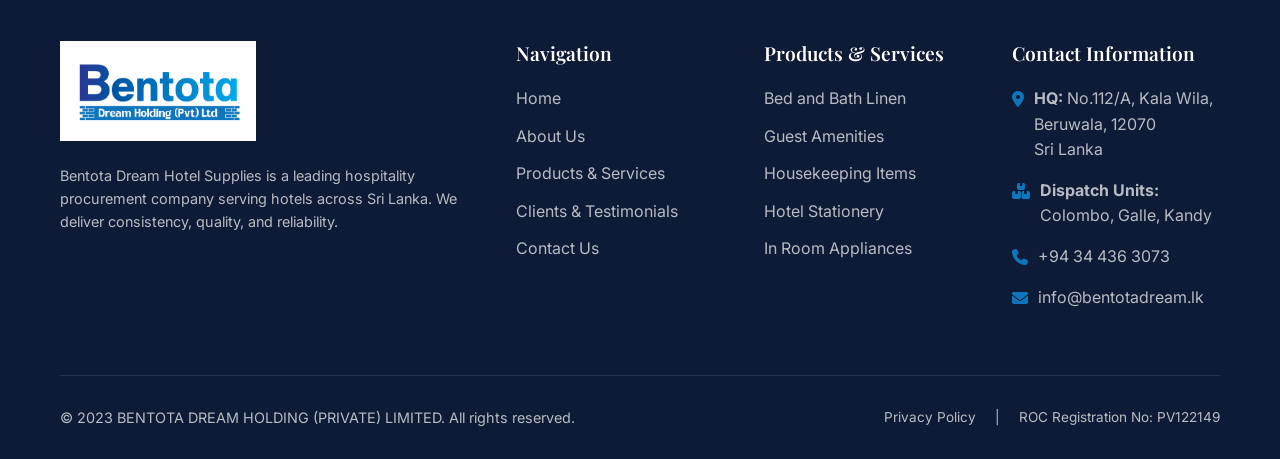
==== commit 3e5e68ff: "Add company leadership section to About page" ====
--- a/about.html
+++ b/about.html
@@ -178,7 +178,30 @@
             </div>
         </div>
     </section>
-
+ 
+    <!-- Leadership Section -->
+    <section class="section" style="background-color: var(--white); padding-bottom: 0;">
+        <div class="container">
+            <h2 class="section-title text-center">Our Leadership</h2>
+            <div style="display: grid; grid-template-columns: repeat(auto-fit, minmax(300px, 1fr)); gap: 30px; margin-top: 40px; max-width: 900px; margin-left: auto; margin-right: auto;">
+                <!-- Director 1 -->
+                <div style="background: var(--bg-color); padding: 35px 25px; border-radius: 8px; border-top: 4px solid var(--secondary); text-align: center; box-shadow: var(--shadow-sm);">
+                    <i class="fas fa-user-tie" style="font-size: 2.5rem; color: var(--primary); margin-bottom: 20px;"></i>
+                    <h3 style="font-size: 1.2rem; color: var(--primary); margin-bottom: 12px; line-height: 1.4;">Mr. Wagawatha Arachchige Geeshan Sangeeth</h3>
+                    <p style="color: var(--secondary); font-weight: 600; margin-bottom: 5px; font-size: 1rem;">Director / Managing Director</p>
+                    <p style="font-size: 0.9rem; color: var(--text-light); margin-bottom: 0;">(Sri Lankan Partner)</p>
+                </div>
+                <!-- Director 2 -->
+                <div style="background: var(--bg-color); padding: 35px 25px; border-radius: 8px; border-top: 4px solid var(--secondary); text-align: center; box-shadow: var(--shadow-sm);">
+                    <i class="fas fa-user-tie" style="font-size: 2.5rem; color: var(--primary); margin-bottom: 20px;"></i>
+                    <h3 style="font-size: 1.2rem; color: var(--primary); margin-bottom: 12px; line-height: 1.4;">Mr. Wang Xiao</h3>
+                    <p style="color: var(--secondary); font-weight: 600; margin-bottom: 5px; font-size: 1rem;">Director & Foreign Investor</p>
+                    <p style="font-size: 0.9rem; color: var(--text-light); margin-bottom: 0;">(Chinese Partner)</p>
+                </div>
+            </div>
+        </div>
+    </section>
+ 
     <!-- Why Us -->
     <section class="section section-light">
         <div class="container">
